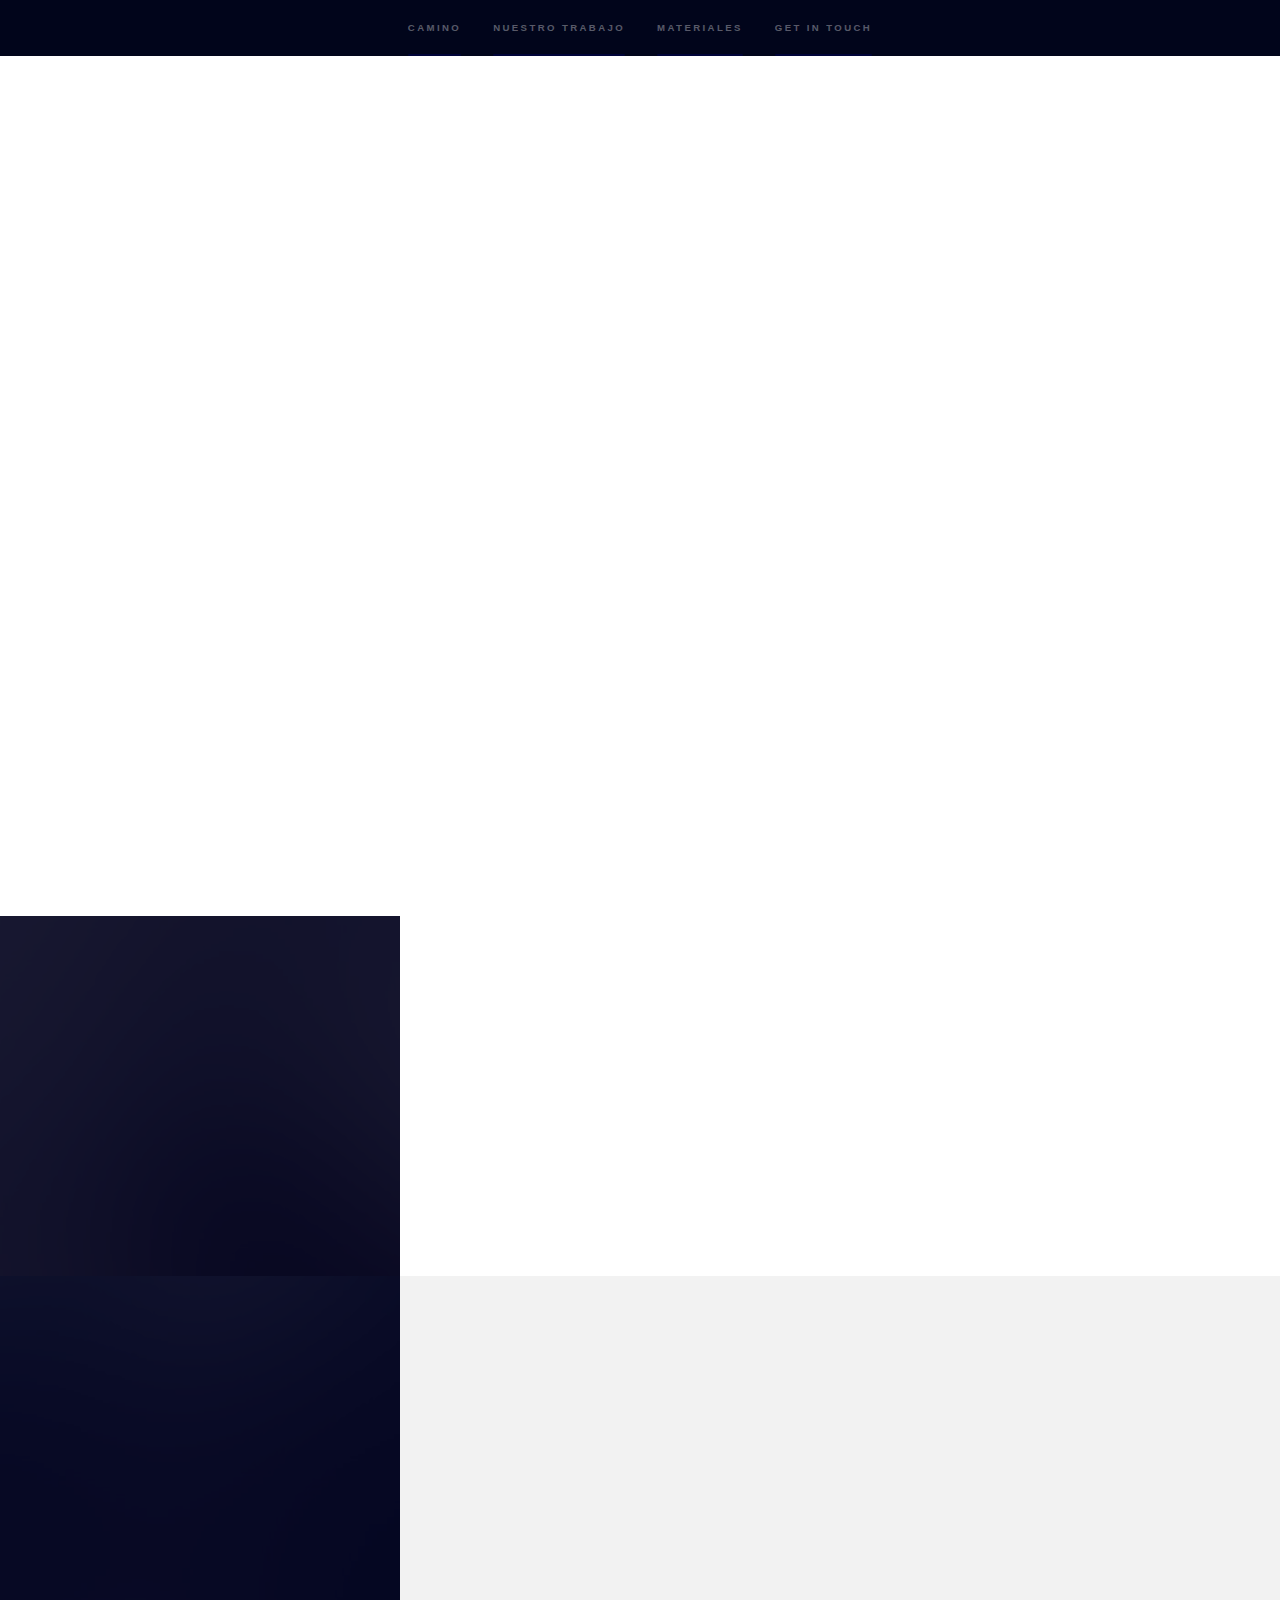
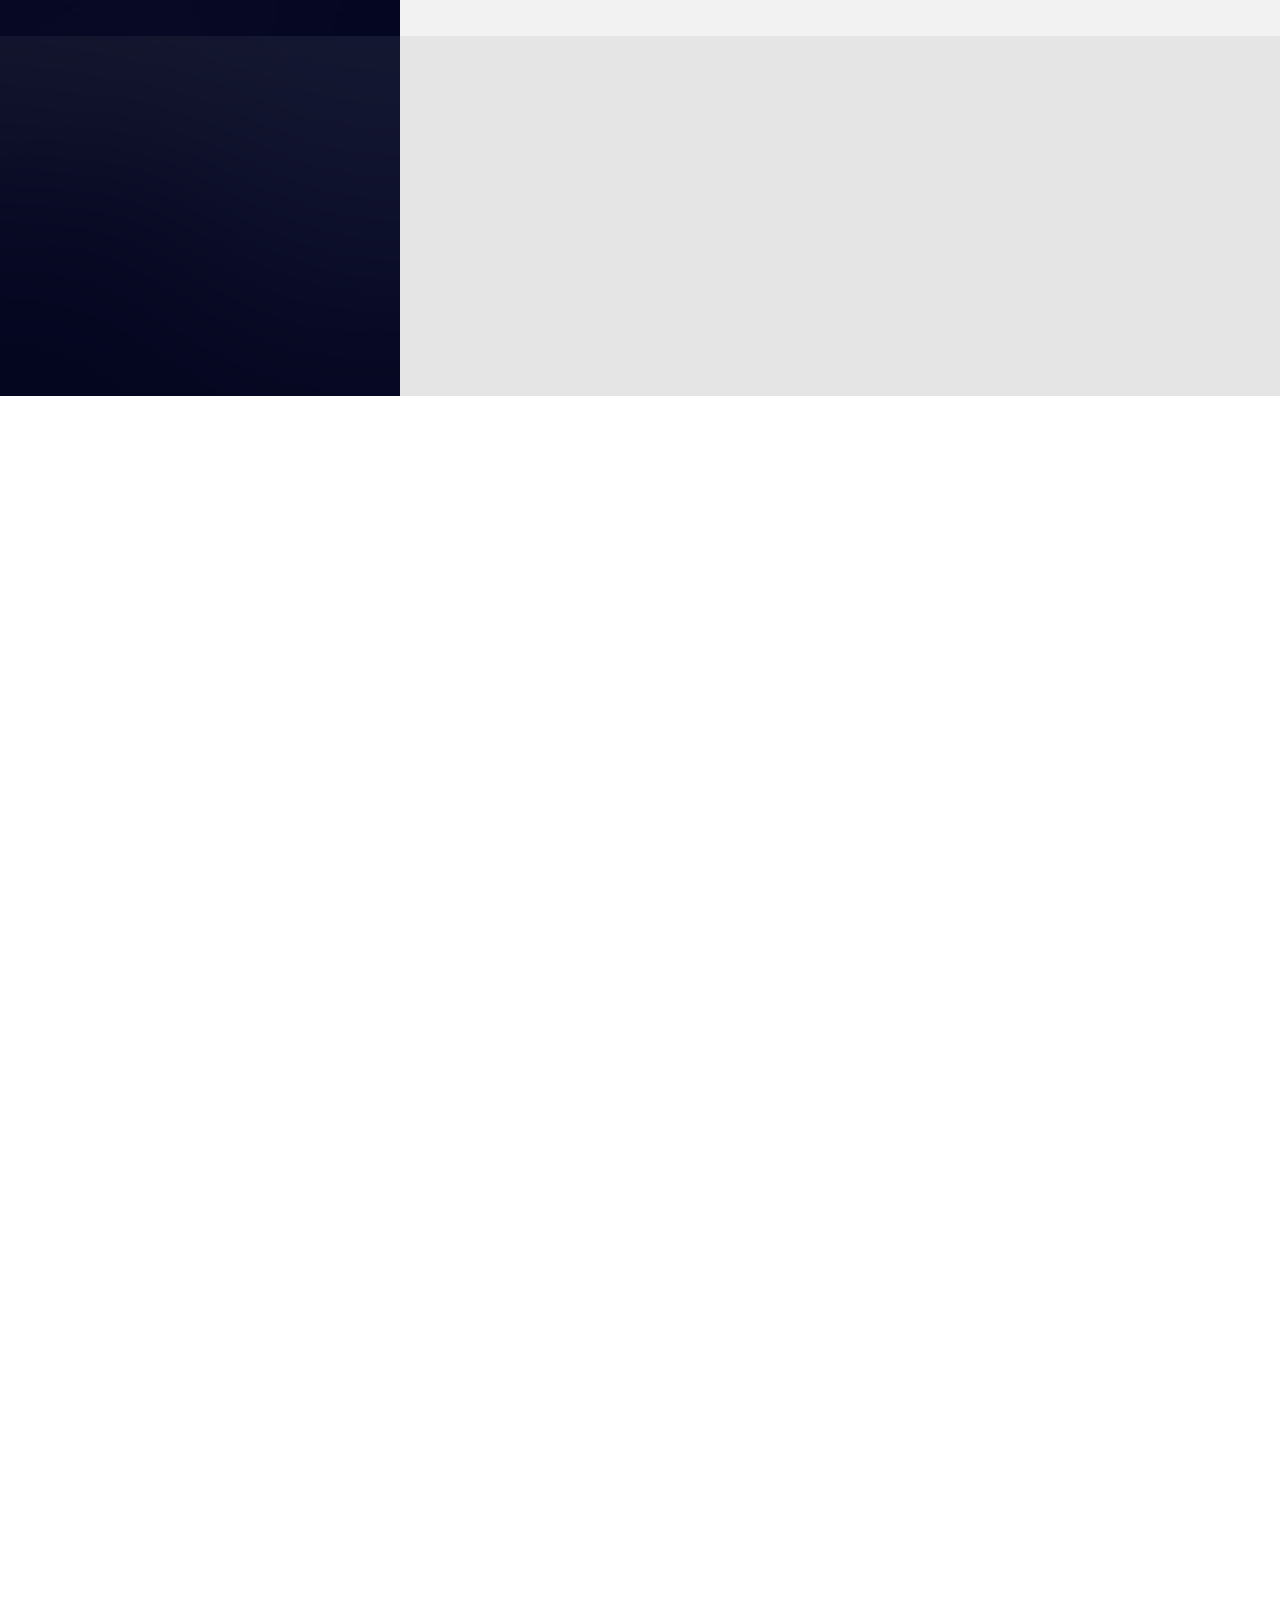
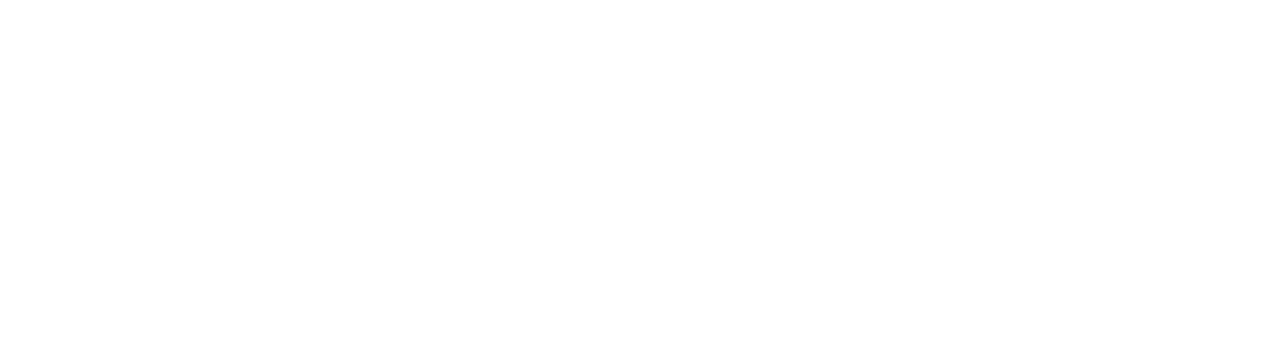
==== index.html @ 39dd08f8 "Sitio iniciado" ====
<!DOCTYPE HTML>
<html>
	<head>
		<meta charset="utf-8" />
		<meta name="viewport" content="width=device-width, initial-scale=1, user-scalable=no" />
		  <title>Brick & Mortar MX - Tu impulso mediático digital</title>
		<meta http-equiv="Content-Type" content="text/html; charset=UTF-8">
		<meta name="viewport" content="width=device-width, initial-scale=1, user-scalable=no" />
		<meta name="description" content="Impulso digital, mediático y social, personalizado a cada ídea o proyecto, desarrollo web, diseño mediático, diseño, en el entendido que todo lo que no está en línea, no está respaldado por una imagen digital. Tenemos más de una estrategia para tu presencia en línea, somos la automatización de ese método para tu ídea, Brick & Mortar MX">
		<META NAME="ROBOTS" CONTENT="INDEX, FOLLOW">
		<link rel="apple-touch-icon" sizes="57x57" href="https://www.brick-mortar.com.mx/images/favicon/apple-icon-57x57.png">
		<link rel="apple-touch-icon" sizes="60x60" href="https://www.brick-mortar.com.mx/images/favicon/apple-icon-60x60.png">
		<link rel="apple-touch-icon" sizes="72x72" href="https://www.brick-mortar.com.mx/images/favicon/apple-icon-72x72.png">
		<link rel="apple-touch-icon" sizes="76x76" href="https://www.brick-mortar.com.mx/images/favicon/apple-icon-76x76.png">
		<link rel="apple-touch-icon" sizes="114x114" href="https://www.brick-mortar.com.mx/images/favicon/apple-icon-114x114.png">
		<link rel="apple-touch-icon" sizes="120x120" href="https://www.brick-mortar.com.mx/images/favicon/apple-icon-120x120.png">
		<link rel="apple-touch-icon" sizes="144x144" href="https://www.brick-mortar.com.mx/images/favicon/apple-icon-144x144.png">
		<link rel="apple-touch-icon" sizes="152x152" href="https://www.brick-mortar.com.mx/images/favicon/apple-icon-152x152.png">
		<link rel="apple-touch-icon" sizes="180x180" href="https://www.brick-mortar.com.mx/images/favicon/x-icon-180x180.png">
		<link rel="icon" type="image/png" sizes="192x192"  href="https://www.brick-mortar.com.mx/images/favicon/android-icon-192x192.png">
		<link rel="icon" type="image/png" sizes="32x32" href="https://www.brick-mortar.com.mx/images/favicon/favicon-32x32.png">
		<link rel="icon" type="image/png" sizes="96x96" href="https://www.brick-mortar.com.mx/images/favicon/favicon-96x96.png">
		<link rel="icon" type="image/png" sizes="16x16" href="https://www.brick-mortar.com.mx/images/favicon/favicon-16x16.png">
		<link rel="manifest" href="images/favicon/manifest.json">
		<meta name="msapplication-TileColor" content="#ffffff">
		<meta name="msapplication-TileImage" content="images/favicon/ms-icon-144x144.png">
		<meta name="theme-color" content="#ffffff">
		<meta name="keywords" content="Brick & Mortar MX, impulso, mediático, Herramietas digitales, s.e.o., diseño, CMS, LMS, diseño digital, diseño de impresión, desarrollo de aplicaciones, desarrollo web, desarrollo sistemas, punto de venta, desarrollo punto de venta, seo, api, creatividad mediática, marketing diseño, posicionamiento, estrategias, intranet, administrador de contenidos, lugar en internet">
		<meta property="og:image" content="https://www.brick-mortar.com.mx/images/overlay_01.png" />
		<link rel="stylesheet" href="assets/css/main.min.css" />
		<link rel="stylesheet" href="assets/css/main.css" />
		<noscript><link rel="stylesheet" href="assets/css/noscript.min.css" /></noscript>
		<noscript><link rel="stylesheet" href="assets/css/noscript.css" /></noscript>
	</head>
	<body class="is-preload">
				<video playsinline="playsinline" autoplay="autoplay" muted="muted" loop="loop">
    
     	<source src="blue.mp4"  type="video/mp4"></source>
    <source src="blue.webm" type="video/webm" />
  </video>

		<!-- Sidebar -->
			<section id="sidebar" style="">
				<div class="inner">
					<nav>
						<ul>
							<li><a href="#one">Camino</a></li>
							<li><a href="#one">Nuestro trabajo</a></li>
							<li><a href="#two">Materiales</a></li>
							<li><a href="#three">Get in touch</a></li>
						</ul>
					</nav>
				</div>
			</section>

		<!-- Wrapper -->
			<div id="wrapper">
			


				<!-- Intro -->
					<section id="intro" class="wrapper  fullscreen fade-up">
						<div class="inner">
							<div class="w-100 text-white">
      	<img src="images/logo_B&M.png" alt="Brick & Mortar" width="200" />
        <h1 class="">Brick & Mortar MX</h1>
        <h2 class="">Impulso mediático</h2>
        <h3 class="">Herramietas Digitales</h3>
        
      </div>
							<ul class="actions">
								<li><a href="#one" class="button scrolly">Learn more</a></li>
							</ul>
						</div>
					</section>

				<!-- One -->
					<section id="one" class="wrapper style2 spotlights">
						<section>
							<a href="#" class="image"><img src="images/pic01.jpg" alt="" data-position="center center" /></a>
							<div class="content">
								<div class="inner">
									<h2>Sed ipsum dolor</h2>
									<p>Phasellus convallis elit id ullamcorper pulvinar. Duis aliquam turpis mauris, eu ultricies erat malesuada quis. Aliquam dapibus.</p>
									<ul class="actions">
										<li><a href="generic.html" class="button">Learn mores</a></li>
									</ul>
								</div>
							</div>
						</section>
						<section>
							<a href="#" class="image"><img src="images/pic02.jpg" alt="" data-position="top center" /></a>
							<div class="content">
								<div class="inner">
									<h2>Feugiat consequat</h2>
									<p>Phasellus convallis elit id ullamcorper pulvinar. Duis aliquam turpis mauris, eu ultricies erat malesuada quis. Aliquam dapibus.</p>
									<ul class="actions">
										<li><a href="generic.html" class="button">Learn more</a></li>
									</ul>
								</div>
							</div>
						</section>
						<section>
							<a href="#" class="image"><img src="images/pic03.jpg" alt="" data-position="25% 25%" /></a>
							<div class="content">
								<div class="inner">
									<h2>Ultricies aliquam</h2>
									<p>Phasellus convallis elit id ullamcorper pulvinar. Duis aliquam turpis mauris, eu ultricies erat malesuada quis. Aliquam dapibus.</p>
									<ul class="actions">
										<li><a href="generic.html" class="button">Learn more</a></li>
									</ul>
								</div>
							</div>
						</section>
					</section>

				<!-- Two -->
					<section id="two" class="wrapper style3 fade-up">
						<div class="inner">
							<h2>What we do</h2>
							<p>Phasellus convallis elit id ullamcorper pulvinar. Duis aliquam turpis mauris, eu ultricies erat malesuada quis. Aliquam dapibus, lacus eget hendrerit bibendum, urna est aliquam sem, sit amet imperdiet est velit quis lorem.</p>
							<div class="features">
								<section>
									<span class="icon solid major fa-code"></span>
									<h3>Lorem ipsum amet</h3>
									<p>Phasellus convallis elit id ullam corper amet et pulvinar. Duis aliquam turpis mauris, sed ultricies erat dapibus.</p>
								</section>
								<section>
									<span class="icon solid major fa-lock"></span>
									<h3>Aliquam sed nullam</h3>
									<p>Phasellus convallis elit id ullam corper amet et pulvinar. Duis aliquam turpis mauris, sed ultricies erat dapibus.</p>
								</section>
								<section>
									<span class="icon solid major fa-cog"></span>
									<h3>Sed erat ullam corper</h3>
									<p>Phasellus convallis elit id ullam corper amet et pulvinar. Duis aliquam turpis mauris, sed ultricies erat dapibus.</p>
								</section>
								<section>
									<span class="icon solid major fa-desktop"></span>
									<h3>Veroeros quis lorem</h3>
									<p>Phasellus convallis elit id ullam corper amet et pulvinar. Duis aliquam turpis mauris, sed ultricies erat dapibus.</p>
								</section>
								<section>
									<span class="icon solid major fa-link"></span>
									<h3>Urna quis bibendum</h3>
									<p>Phasellus convallis elit id ullam corper amet et pulvinar. Duis aliquam turpis mauris, sed ultricies erat dapibus.</p>
								</section>
								<section>
									<span class="icon major fa-gem"></span>
									<h3>Aliquam urna dapibus</h3>
									<p>Phasellus convallis elit id ullam corper amet et pulvinar. Duis aliquam turpis mauris, sed ultricies erat dapibus.</p>
								</section>
							</div>
							<ul class="actions">
								<li><a href="generic.html" class="button">Learn more</a></li>
							</ul>
						</div>
					</section>

				<!-- Three -->
					<section id="three" class="wrapper style1 fade-up">
						<div class="inner">
							<h2>Get in touch</h2>
							<p>Phasellus convallis elit id ullamcorper pulvinar. Duis aliquam turpis mauris, eu ultricies erat malesuada quis. Aliquam dapibus, lacus eget hendrerit bibendum, urna est aliquam sem, sit amet imperdiet est velit quis lorem.</p>
							<div class="split style1">
								<section>
									<form method="post" action="#">
										<div class="fields">
											<div class="field half">
												<label for="name">Name</label>
												<input type="text" name="name" id="name" />
											</div>
											<div class="field half">
												<label for="email">Email</label>
												<input type="text" name="email" id="email" />
											</div>
											<div class="field">
												<label for="message">Message</label>
												<textarea name="message" id="message" rows="5"></textarea>
											</div>
										</div>
										<ul class="actions">
											<li><a href="" class="button submit">Send Message</a></li>
										</ul>
									</form>
								</section>
								<section>
									<ul class="contact">
										<li>
											<h3>Address</h3>
											<span>12345 Somewhere Road #654<br />
											Nashville, TN 00000-0000<br />
											USA</span>
										</li>
										<li>
											<h3>Email</h3>
											<a href="#">user@untitled.tld</a>
										</li>
										<li>
											<h3>Phone</h3>
											<span>(000) 000-0000</span>
										</li>
										<li>
											<h3>Social</h3>
											<ul class="icons">
												<li><a href="#" class="icon brands fa-twitter"><span class="label">Twitter</span></a></li>
												<li><a href="#" class="icon brands fa-facebook-f"><span class="label">Facebook</span></a></li>
												<li><a href="#" class="icon brands fa-github"><span class="label">GitHub</span></a></li>
												<li><a href="#" class="icon brands fa-instagram"><span class="label">Instagram</span></a></li>
												<li><a href="#" class="icon brands fa-linkedin-in"><span class="label">LinkedIn</span></a></li>
											</ul>
										</li>
									</ul>
								</section>
							</div>
						</div>
					</section>

			</div>

		<!-- Footer -->
			<footer id="footer" class="wrapper style1-alt">
				<div class="inner">
					<ul class="menu">
						<li>&copy; Untitled. All rights reserved.</li><li>Design: <a href="http://html5up.net">HTML5 UP</a></li>
					</ul>
				</div>
			</footer>

		<!-- Scripts -->
			<script src="assets/js/jquery.min.js"></script>
			<script src="assets/js/jquery.scrollex.min.js"></script>
			<script src="assets/js/jquery.scrolly.min.js"></script>
			<script src="assets/js/browser.min.js"></script>
			<script src="assets/js/breakpoints.min.js"></script>
			<script src="assets/js/util.min.js"></script>
			<script src="assets/js/main.min.js"></script>

	</body>
</html>
---- assets/css/main.css ----
@import url(fontawesome-all.min.css);
@font-face {
  font-family: "De Valencia";
  src: url("../webfonts/DeValencia.otf"); }
/*
	Hyperspace by HTML5 UP
	html5up.net | @ajlkn
	Free for personal and commercial use under the CCA 3.0 license (html5up.net/license)
*/
html, body, div, span, applet, object,
iframe, h1, h2, h3, h4, h5, h6, p, blockquote,
pre, a, abbr, acronym, address, big, cite,
code, del, dfn, em, img, ins, kbd, q, s, samp,
small, strike, strong, sub, sup, tt, var, b,
u, i, center, dl, dt, dd, ol, ul, li, fieldset,
form, label, legend, table, caption, tbody,
tfoot, thead, tr, th, td, article, aside,
canvas, details, embed, figure, figcaption,
footer, header, hgroup, menu, nav, output, ruby,
section, summary, time, mark, audio, video {
  margin: 0;
  padding: 0;
  border: 0;
  font-size: 100%;
  font: inherit;
  vertical-align: baseline; }

article, aside, details, figcaption, figure,
footer, header, hgroup, menu, nav, section {
  display: block; }

body {
  line-height: 1; }

ol, ul {
  list-style: none; }

blockquote, q {
  quotes: none; }
  blockquote:before, blockquote:after, q:before, q:after {
    content: '';
    content: none; }

table {
  border-collapse: collapse;
  border-spacing: 0; }

body {
  -webkit-text-size-adjust: none; }

mark {
  background-color: transparent;
  color: inherit; }

input::-moz-focus-inner {
  border: 0;
  padding: 0; }

input, select, textarea {
  -moz-appearance: none;
  -webkit-appearance: none;
  -ms-appearance: none;
  appearance: none; }

/* Basic */
@-ms-viewport {
  width: device-width; }
body {
  -ms-overflow-style: scrollbar; }
  @media screen and (min-width: 1281px) {
    body video {
      position: fixed;
      top: 50%;
      left: 50%;
      width: 100%;
      height: auto;
      z-index: 1;
      -ms-transform: translateX(-50%) translateY(-50%);
      -moz-transform: translateX(-50%) translateY(-50%);
      -webkit-transform: translateX(-50%) translateY(-50%);
      transform: translateX(-50%) translateY(-50%); } }
  @media screen and (max-width: 1280px) {
    body video {
      position: fixed;
      top: 0%;
      left: 0%;
      width: auto;
      height: 100%;
      z-index: 1;
      -ms-transform: translateX(0%) translateY(0%);
      -moz-transform: translateX(0%) translateY(0%);
      -webkit-transform: translateX(0%) translateY(0%);
      transform: translateX(0%) translateY(0%); } }

@media screen and (max-width: 480px) {
  html,
  body {
    min-width: 320px; } }
html {
  box-sizing: border-box; }

*,
*:before,
*:after {
  box-sizing: inherit; }

body {
  /*background: _palette(bg);*/ }
  body.is-preload *,
  body.is-preload *:before,
  body.is-preload *:after {
    -moz-animation: none !important;
    -webkit-animation: none !important;
    -ms-animation: none !important;
    animation: none !important;
    -moz-transition: none !important;
    -webkit-transition: none !important;
    -ms-transition: none !important;
    transition: none !important; }

section {
  z-index: 2; }

/* Type */
body, input, select, textarea {
  color: rgba(255, 255, 255, 0.55);
  font-family: Arial, monospace;
  font-size: 16.5pt;
  font-weight: normal;
  line-height: 1.75; }
  @media screen and (max-width: 1680px) {
    body, input, select, textarea {
      font-size: 13pt; } }
  @media screen and (max-width: 1280px) {
    body, input, select, textarea {
      font-size: 12pt; } }
  @media screen and (max-width: 360px) {
    body, input, select, textarea {
      font-size: 11pt; } }

a {
  -moz-transition: color 0.2s ease, border-bottom-color 0.2s ease;
  -webkit-transition: color 0.2s ease, border-bottom-color 0.2s ease;
  -ms-transition: color 0.2s ease, border-bottom-color 0.2s ease;
  transition: color 0.2s ease, border-bottom-color 0.2s ease;
  border-bottom: dotted 1px rgba(255, 255, 255, 0.35);
  color: inherit;
  text-decoration: none; }
  a:hover {
    border-bottom-color: transparent;
    color: #ffffff; }

strong, b {
  color: #ffffff;
  font-weight: bold; }

em, i {
  font-style: italic; }

p {
  margin: 0 0 2em 0; }

h1, h2, h3, h4, h5, h6 {
  color: #ffffff;
  font-weight: bold;
  line-height: 1.5;
  margin: 0 0 0.5em 0; }
  h1 a, h2 a, h3 a, h4 a, h5 a, h6 a {
    color: inherit;
    text-decoration: none; }

h1 {
  font-size: 2.75em;
  font-weight: 100;
  font-family: "De Valencia", Arial, Helvetica; }
  h1.major {
    margin: 0 0 1.3em 0;
    position: relative; }
    h1.major:after {
      background-image: -moz-linear-gradient(to right, #001669, #0048ff);
      background-image: -webkit-linear-gradient(to right, #001669, #0048ff);
      background-image: -ms-linear-gradient(to right, #001669, #0048ff);
      background-image: linear-gradient(to right, #001669, #0048ff);
      -moz-transition: max-width 0.2s ease;
      -webkit-transition: max-width 0.2s ease;
      -ms-transition: max-width 0.2s ease;
      transition: max-width 0.2s ease;
      border-radius: 0.2em;
      bottom: 0;
      content: '';
      height: 0.05em;
      position: absolute;
      right: 0;
      width: 100%; }

h2 {
  font-size: 1.75em; }

h3 {
  font-size: 1.1em; }

h4 {
  font-size: 1em; }

h5 {
  font-size: 0.8em; }

h6 {
  font-size: 0.6em; }

@media screen and (max-width: 736px) {
  h1 {
    font-size: 2em; }

  h2 {
    font-size: 1.25em; }

  h3 {
    font-size: 1em; }

  h4 {
    font-size: 0.8em; }

  h5 {
    font-size: 0.6em; }

  h6 {
    font-size: 0.6em; } }
sub {
  font-size: 0.8em;
  position: relative;
  top: 0.5em; }

sup {
  font-size: 0.8em;
  position: relative;
  top: -0.5em; }

blockquote {
  border-left: solid 4px rgba(255, 255, 255, 0.15);
  font-style: italic;
  margin: 0 0 2em 0;
  padding: 0.5em 0 0.5em 2em; }

code {
  background: rgba(255, 255, 255, 0.05);
  border-radius: 0.25em;
  border: solid 1px rgba(255, 255, 255, 0.15);
  font-family: Arial, monospace;
  font-size: 0.9em;
  margin: 0 0.25em;
  padding: 0.25em 0.65em; }

pre {
  -webkit-overflow-scrolling: touch;
  font-family: Arial, monospace;
  font-size: 0.9em;
  margin: 0 0 2em 0; }
  pre code {
    display: block;
    line-height: 1.75em;
    padding: 1em 1.5em;
    overflow-x: auto; }

hr {
  border: 0;
  border-bottom: solid 1px rgba(255, 255, 255, 0.15);
  margin: 2em 0; }
  hr.major {
    margin: 3em 0; }

.align-left {
  text-align: left; }

.align-center {
  text-align: center; }

.align-right {
  text-align: right; }

/* Row */
.row {
  display: flex;
  flex-wrap: wrap;
  box-sizing: border-box;
  align-items: stretch; }
  .row > * {
    box-sizing: border-box; }
  .row.gtr-uniform > * > :last-child {
    margin-bottom: 0; }
  .row.aln-left {
    justify-content: flex-start; }
  .row.aln-center {
    justify-content: center; }
  .row.aln-right {
    justify-content: flex-end; }
  .row.aln-top {
    align-items: flex-start; }
  .row.aln-middle {
    align-items: center; }
  .row.aln-bottom {
    align-items: flex-end; }
  .row > .imp {
    order: -1; }
  .row > .col-1 {
    width: 8.3333333333%; }
  .row > .off-1 {
    margin-left: 8.3333333333%; }
  .row > .col-2 {
    width: 16.6666666667%; }
  .row > .off-2 {
    margin-left: 16.6666666667%; }
  .row > .col-3 {
    width: 25%; }
  .row > .off-3 {
    margin-left: 25%; }
  .row > .col-4 {
    width: 33.3333333333%; }
  .row > .off-4 {
    margin-left: 33.3333333333%; }
  .row > .col-5 {
    width: 41.6666666667%; }
  .row > .off-5 {
    margin-left: 41.6666666667%; }
  .row > .col-6 {
    width: 50%; }
  .row > .off-6 {
    margin-left: 50%; }
  .row > .col-7 {
    width: 58.3333333333%; }
  .row > .off-7 {
    margin-left: 58.3333333333%; }
  .row > .col-8 {
    width: 66.6666666667%; }
  .row > .off-8 {
    margin-left: 66.6666666667%; }
  .row > .col-9 {
    width: 75%; }
  .row > .off-9 {
    margin-left: 75%; }
  .row > .col-10 {
    width: 83.3333333333%; }
  .row > .off-10 {
    margin-left: 83.3333333333%; }
  .row > .col-11 {
    width: 91.6666666667%; }
  .row > .off-11 {
    margin-left: 91.6666666667%; }
  .row > .col-12 {
    width: 100%; }
  .row > .off-12 {
    margin-left: 100%; }
  .row.gtr-0 {
    margin-top: 0;
    margin-left: 0em; }
    .row.gtr-0 > * {
      padding: 0 0 0 0em; }
    .row.gtr-0.gtr-uniform {
      margin-top: 0em; }
      .row.gtr-0.gtr-uniform > * {
        padding-top: 0em; }
  .row.gtr-25 {
    margin-top: 0;
    margin-left: -0.375em; }
    .row.gtr-25 > * {
      padding: 0 0 0 0.375em; }
    .row.gtr-25.gtr-uniform {
      margin-top: -0.375em; }
      .row.gtr-25.gtr-uniform > * {
        padding-top: 0.375em; }
  .row.gtr-50 {
    margin-top: 0;
    margin-left: -0.75em; }
    .row.gtr-50 > * {
      padding: 0 0 0 0.75em; }
    .row.gtr-50.gtr-uniform {
      margin-top: -0.75em; }
      .row.gtr-50.gtr-uniform > * {
        padding-top: 0.75em; }
  .row {
    margin-top: 0;
    margin-left: -1.5em; }
    .row > * {
      padding: 0 0 0 1.5em; }
    .row.gtr-uniform {
      margin-top: -1.5em; }
      .row.gtr-uniform > * {
        padding-top: 1.5em; }
  .row.gtr-150 {
    margin-top: 0;
    margin-left: -2.25em; }
    .row.gtr-150 > * {
      padding: 0 0 0 2.25em; }
    .row.gtr-150.gtr-uniform {
      margin-top: -2.25em; }
      .row.gtr-150.gtr-uniform > * {
        padding-top: 2.25em; }
  .row.gtr-200 {
    margin-top: 0;
    margin-left: -3em; }
    .row.gtr-200 > * {
      padding: 0 0 0 3em; }
    .row.gtr-200.gtr-uniform {
      margin-top: -3em; }
      .row.gtr-200.gtr-uniform > * {
        padding-top: 3em; }
  @media screen and (max-width: 1680px) {
    .row {
      display: flex;
      flex-wrap: wrap;
      box-sizing: border-box;
      align-items: stretch; }
      .row > * {
        box-sizing: border-box; }
      .row.gtr-uniform > * > :last-child {
        margin-bottom: 0; }
      .row.aln-left {
        justify-content: flex-start; }
      .row.aln-center {
        justify-content: center; }
      .row.aln-right {
        justify-content: flex-end; }
      .row.aln-top {
        align-items: flex-start; }
      .row.aln-middle {
        align-items: center; }
      .row.aln-bottom {
        align-items: flex-end; }
      .row > .imp-xlarge {
        order: -1; }
      .row > .col-1-xlarge {
        width: 8.3333333333%; }
      .row > .off-1-xlarge {
        margin-left: 8.3333333333%; }
      .row > .col-2-xlarge {
        width: 16.6666666667%; }
      .row > .off-2-xlarge {
        margin-left: 16.6666666667%; }
      .row > .col-3-xlarge {
        width: 25%; }
      .row > .off-3-xlarge {
        margin-left: 25%; }
      .row > .col-4-xlarge {
        width: 33.3333333333%; }
      .row > .off-4-xlarge {
        margin-left: 33.3333333333%; }
      .row > .col-5-xlarge {
        width: 41.6666666667%; }
      .row > .off-5-xlarge {
        margin-left: 41.6666666667%; }
      .row > .col-6-xlarge {
        width: 50%; }
      .row > .off-6-xlarge {
        margin-left: 50%; }
      .row > .col-7-xlarge {
        width: 58.3333333333%; }
      .row > .off-7-xlarge {
        margin-left: 58.3333333333%; }
      .row > .col-8-xlarge {
        width: 66.6666666667%; }
      .row > .off-8-xlarge {
        margin-left: 66.6666666667%; }
      .row > .col-9-xlarge {
        width: 75%; }
      .row > .off-9-xlarge {
        margin-left: 75%; }
      .row > .col-10-xlarge {
        width: 83.3333333333%; }
      .row > .off-10-xlarge {
        margin-left: 83.3333333333%; }
      .row > .col-11-xlarge {
        width: 91.6666666667%; }
      .row > .off-11-xlarge {
        margin-left: 91.6666666667%; }
      .row > .col-12-xlarge {
        width: 100%; }
      .row > .off-12-xlarge {
        margin-left: 100%; }
      .row.gtr-0 {
        margin-top: 0;
        margin-left: 0em; }
        .row.gtr-0 > * {
          padding: 0 0 0 0em; }
        .row.gtr-0.gtr-uniform {
          margin-top: 0em; }
          .row.gtr-0.gtr-uniform > * {
            padding-top: 0em; }
      .row.gtr-25 {
        margin-top: 0;
        margin-left: -0.375em; }
        .row.gtr-25 > * {
          padding: 0 0 0 0.375em; }
        .row.gtr-25.gtr-uniform {
          margin-top: -0.375em; }
          .row.gtr-25.gtr-uniform > * {
            padding-top: 0.375em; }
      .row.gtr-50 {
        margin-top: 0;
        margin-left: -0.75em; }
        .row.gtr-50 > * {
          padding: 0 0 0 0.75em; }
        .row.gtr-50.gtr-uniform {
          margin-top: -0.75em; }
          .row.gtr-50.gtr-uniform > * {
            padding-top: 0.75em; }
      .row {
        margin-top: 0;
        margin-left: -1.5em; }
        .row > * {
          padding: 0 0 0 1.5em; }
        .row.gtr-uniform {
          margin-top: -1.5em; }
          .row.gtr-uniform > * {
            padding-top: 1.5em; }
      .row.gtr-150 {
        margin-top: 0;
        margin-left: -2.25em; }
        .row.gtr-150 > * {
          padding: 0 0 0 2.25em; }
        .row.gtr-150.gtr-uniform {
          margin-top: -2.25em; }
          .row.gtr-150.gtr-uniform > * {
            padding-top: 2.25em; }
      .row.gtr-200 {
        margin-top: 0;
        margin-left: -3em; }
        .row.gtr-200 > * {
          padding: 0 0 0 3em; }
        .row.gtr-200.gtr-uniform {
          margin-top: -3em; }
          .row.gtr-200.gtr-uniform > * {
            padding-top: 3em; } }
  @media screen and (max-width: 1280px) {
    .row {
      display: flex;
      flex-wrap: wrap;
      box-sizing: border-box;
      align-items: stretch; }
      .row > * {
        box-sizing: border-box; }
      .row.gtr-uniform > * > :last-child {
        margin-bottom: 0; }
      .row.aln-left {
        justify-content: flex-start; }
      .row.aln-center {
        justify-content: center; }
      .row.aln-right {
        justify-content: flex-end; }
      .row.aln-top {
        align-items: flex-start; }
      .row.aln-middle {
        align-items: center; }
      .row.aln-bottom {
        align-items: flex-end; }
      .row > .imp-large {
        order: -1; }
      .row > .col-1-large {
        width: 8.3333333333%; }
      .row > .off-1-large {
        margin-left: 8.3333333333%; }
      .row > .col-2-large {
        width: 16.6666666667%; }
      .row > .off-2-large {
        margin-left: 16.6666666667%; }
      .row > .col-3-large {
        width: 25%; }
      .row > .off-3-large {
        margin-left: 25%; }
      .row > .col-4-large {
        width: 33.3333333333%; }
      .row > .off-4-large {
        margin-left: 33.3333333333%; }
      .row > .col-5-large {
        width: 41.6666666667%; }
      .row > .off-5-large {
        margin-left: 41.6666666667%; }
      .row > .col-6-large {
        width: 50%; }
      .row > .off-6-large {
        margin-left: 50%; }
      .row > .col-7-large {
        width: 58.3333333333%; }
      .row > .off-7-large {
        margin-left: 58.3333333333%; }
      .row > .col-8-large {
        width: 66.6666666667%; }
      .row > .off-8-large {
        margin-left: 66.6666666667%; }
      .row > .col-9-large {
        width: 75%; }
      .row > .off-9-large {
        margin-left: 75%; }
      .row > .col-10-large {
        width: 83.3333333333%; }
      .row > .off-10-large {
        margin-left: 83.3333333333%; }
      .row > .col-11-large {
        width: 91.6666666667%; }
      .row > .off-11-large {
        margin-left: 91.6666666667%; }
      .row > .col-12-large {
        width: 100%; }
      .row > .off-12-large {
        margin-left: 100%; }
      .row.gtr-0 {
        margin-top: 0;
        margin-left: 0em; }
        .row.gtr-0 > * {
          padding: 0 0 0 0em; }
        .row.gtr-0.gtr-uniform {
          margin-top: 0em; }
          .row.gtr-0.gtr-uniform > * {
            padding-top: 0em; }
      .row.gtr-25 {
        margin-top: 0;
        margin-left: -0.375em; }
        .row.gtr-25 > * {
          padding: 0 0 0 0.375em; }
        .row.gtr-25.gtr-uniform {
          margin-top: -0.375em; }
          .row.gtr-25.gtr-uniform > * {
            padding-top: 0.375em; }
      .row.gtr-50 {
        margin-top: 0;
        margin-left: -0.75em; }
        .row.gtr-50 > * {
          padding: 0 0 0 0.75em; }
        .row.gtr-50.gtr-uniform {
          margin-top: -0.75em; }
          .row.gtr-50.gtr-uniform > * {
            padding-top: 0.75em; }
      .row {
        margin-top: 0;
        margin-left: -1.5em; }
        .row > * {
          padding: 0 0 0 1.5em; }
        .row.gtr-uniform {
          margin-top: -1.5em; }
          .row.gtr-uniform > * {
            padding-top: 1.5em; }
      .row.gtr-150 {
        margin-top: 0;
        margin-left: -2.25em; }
        .row.gtr-150 > * {
          padding: 0 0 0 2.25em; }
        .row.gtr-150.gtr-uniform {
          margin-top: -2.25em; }
          .row.gtr-150.gtr-uniform > * {
            padding-top: 2.25em; }
      .row.gtr-200 {
        margin-top: 0;
        margin-left: -3em; }
        .row.gtr-200 > * {
          padding: 0 0 0 3em; }
        .row.gtr-200.gtr-uniform {
          margin-top: -3em; }
          .row.gtr-200.gtr-uniform > * {
            padding-top: 3em; } }
  @media screen and (max-width: 980px) {
    .row {
      display: flex;
      flex-wrap: wrap;
      box-sizing: border-box;
      align-items: stretch; }
      .row > * {
        box-sizing: border-box; }
      .row.gtr-uniform > * > :last-child {
        margin-bottom: 0; }
      .row.aln-left {
        justify-content: flex-start; }
      .row.aln-center {
        justify-content: center; }
      .row.aln-right {
        justify-content: flex-end; }
      .row.aln-top {
        align-items: flex-start; }
      .row.aln-middle {
        align-items: center; }
      .row.aln-bottom {
        align-items: flex-end; }
      .row > .imp-medium {
        order: -1; }
      .row > .col-1-medium {
        width: 8.3333333333%; }
      .row > .off-1-medium {
        margin-left: 8.3333333333%; }
      .row > .col-2-medium {
        width: 16.6666666667%; }
      .row > .off-2-medium {
        margin-left: 16.6666666667%; }
      .row > .col-3-medium {
        width: 25%; }
      .row > .off-3-medium {
        margin-left: 25%; }
      .row > .col-4-medium {
        width: 33.3333333333%; }
      .row > .off-4-medium {
        margin-left: 33.3333333333%; }
      .row > .col-5-medium {
        width: 41.6666666667%; }
      .row > .off-5-medium {
        margin-left: 41.6666666667%; }
      .row > .col-6-medium {
        width: 50%; }
      .row > .off-6-medium {
        margin-left: 50%; }
      .row > .col-7-medium {
        width: 58.3333333333%; }
      .row > .off-7-medium {
        margin-left: 58.3333333333%; }
      .row > .col-8-medium {
        width: 66.6666666667%; }
      .row > .off-8-medium {
        margin-left: 66.6666666667%; }
      .row > .col-9-medium {
        width: 75%; }
      .row > .off-9-medium {
        margin-left: 75%; }
      .row > .col-10-medium {
        width: 83.3333333333%; }
      .row > .off-10-medium {
        margin-left: 83.3333333333%; }
      .row > .col-11-medium {
        width: 91.6666666667%; }
      .row > .off-11-medium {
        margin-left: 91.6666666667%; }
      .row > .col-12-medium {
        width: 100%; }
      .row > .off-12-medium {
        margin-left: 100%; }
      .row.gtr-0 {
        margin-top: 0;
        margin-left: 0em; }
        .row.gtr-0 > * {
          padding: 0 0 0 0em; }
        .row.gtr-0.gtr-uniform {
          margin-top: 0em; }
          .row.gtr-0.gtr-uniform > * {
            padding-top: 0em; }
      .row.gtr-25 {
        margin-top: 0;
        margin-left: -0.375em; }
        .row.gtr-25 > * {
          padding: 0 0 0 0.375em; }
        .row.gtr-25.gtr-uniform {
          margin-top: -0.375em; }
          .row.gtr-25.gtr-uniform > * {
            padding-top: 0.375em; }
      .row.gtr-50 {
        margin-top: 0;
        margin-left: -0.75em; }
        .row.gtr-50 > * {
          padding: 0 0 0 0.75em; }
        .row.gtr-50.gtr-uniform {
          margin-top: -0.75em; }
          .row.gtr-50.gtr-uniform > * {
            padding-top: 0.75em; }
      .row {
        margin-top: 0;
        margin-left: -1.5em; }
        .row > * {
          padding: 0 0 0 1.5em; }
        .row.gtr-uniform {
          margin-top: -1.5em; }
          .row.gtr-uniform > * {
            padding-top: 1.5em; }
      .row.gtr-150 {
        margin-top: 0;
        margin-left: -2.25em; }
        .row.gtr-150 > * {
          padding: 0 0 0 2.25em; }
        .row.gtr-150.gtr-uniform {
          margin-top: -2.25em; }
          .row.gtr-150.gtr-uniform > * {
            padding-top: 2.25em; }
      .row.gtr-200 {
        margin-top: 0;
        margin-left: -3em; }
        .row.gtr-200 > * {
          padding: 0 0 0 3em; }
        .row.gtr-200.gtr-uniform {
          margin-top: -3em; }
          .row.gtr-200.gtr-uniform > * {
            padding-top: 3em; } }
  @media screen and (max-width: 736px) {
    .row {
      display: flex;
      flex-wrap: wrap;
      box-sizing: border-box;
      align-items: stretch; }
      .row > * {
        box-sizing: border-box; }
      .row.gtr-uniform > * > :last-child {
        margin-bottom: 0; }
      .row.aln-left {
        justify-content: flex-start; }
      .row.aln-center {
        justify-content: center; }
      .row.aln-right {
        justify-content: flex-end; }
      .row.aln-top {
        align-items: flex-start; }
      .row.aln-middle {
        align-items: center; }
      .row.aln-bottom {
        align-items: flex-end; }
      .row > .imp-small {
        order: -1; }
      .row > .col-1-small {
        width: 8.3333333333%; }
      .row > .off-1-small {
        margin-left: 8.3333333333%; }
      .row > .col-2-small {
        width: 16.6666666667%; }
      .row > .off-2-small {
        margin-left: 16.6666666667%; }
      .row > .col-3-small {
        width: 25%; }
      .row > .off-3-small {
        margin-left: 25%; }
      .row > .col-4-small {
        width: 33.3333333333%; }
      .row > .off-4-small {
        margin-left: 33.3333333333%; }
      .row > .col-5-small {
        width: 41.6666666667%; }
      .row > .off-5-small {
        margin-left: 41.6666666667%; }
      .row > .col-6-small {
        width: 50%; }
      .row > .off-6-small {
        margin-left: 50%; }
      .row > .col-7-small {
        width: 58.3333333333%; }
      .row > .off-7-small {
        margin-left: 58.3333333333%; }
      .row > .col-8-small {
        width: 66.6666666667%; }
      .row > .off-8-small {
        margin-left: 66.6666666667%; }
      .row > .col-9-small {
        width: 75%; }
      .row > .off-9-small {
        margin-left: 75%; }
      .row > .col-10-small {
        width: 83.3333333333%; }
      .row > .off-10-small {
        margin-left: 83.3333333333%; }
      .row > .col-11-small {
        width: 91.6666666667%; }
      .row > .off-11-small {
        margin-left: 91.6666666667%; }
      .row > .col-12-small {
        width: 100%; }
      .row > .off-12-small {
        margin-left: 100%; }
      .row.gtr-0 {
        margin-top: 0;
        margin-left: 0em; }
        .row.gtr-0 > * {
          padding: 0 0 0 0em; }
        .row.gtr-0.gtr-uniform {
          margin-top: 0em; }
          .row.gtr-0.gtr-uniform > * {
            padding-top: 0em; }
      .row.gtr-25 {
        margin-top: 0;
        margin-left: -0.375em; }
        .row.gtr-25 > * {
          padding: 0 0 0 0.375em; }
        .row.gtr-25.gtr-uniform {
          margin-top: -0.375em; }
          .row.gtr-25.gtr-uniform > * {
            padding-top: 0.375em; }
      .row.gtr-50 {
        margin-top: 0;
        margin-left: -0.75em; }
        .row.gtr-50 > * {
          padding: 0 0 0 0.75em; }
        .row.gtr-50.gtr-uniform {
          margin-top: -0.75em; }
          .row.gtr-50.gtr-uniform > * {
            padding-top: 0.75em; }
      .row {
        margin-top: 0;
        margin-left: -1.5em; }
        .row > * {
          padding: 0 0 0 1.5em; }
        .row.gtr-uniform {
          margin-top: -1.5em; }
          .row.gtr-uniform > * {
            padding-top: 1.5em; }
      .row.gtr-150 {
        margin-top: 0;
        margin-left: -2.25em; }
        .row.gtr-150 > * {
          padding: 0 0 0 2.25em; }
        .row.gtr-150.gtr-uniform {
          margin-top: -2.25em; }
          .row.gtr-150.gtr-uniform > * {
            padding-top: 2.25em; }
      .row.gtr-200 {
        margin-top: 0;
        margin-left: -3em; }
        .row.gtr-200 > * {
          padding: 0 0 0 3em; }
        .row.gtr-200.gtr-uniform {
          margin-top: -3em; }
          .row.gtr-200.gtr-uniform > * {
            padding-top: 3em; } }
  @media screen and (max-width: 480px) {
    .row {
      display: flex;
      flex-wrap: wrap;
      box-sizing: border-box;
      align-items: stretch; }
      .row > * {
        box-sizing: border-box; }
      .row.gtr-uniform > * > :last-child {
        margin-bottom: 0; }
      .row.aln-left {
        justify-content: flex-start; }
      .row.aln-center {
        justify-content: center; }
      .row.aln-right {
        justify-content: flex-end; }
      .row.aln-top {
        align-items: flex-start; }
      .row.aln-middle {
        align-items: center; }
      .row.aln-bottom {
        align-items: flex-end; }
      .row > .imp-xsmall {
        order: -1; }
      .row > .col-1-xsmall {
        width: 8.3333333333%; }
      .row > .off-1-xsmall {
        margin-left: 8.3333333333%; }
      .row > .col-2-xsmall {
        width: 16.6666666667%; }
      .row > .off-2-xsmall {
        margin-left: 16.6666666667%; }
      .row > .col-3-xsmall {
        width: 25%; }
      .row > .off-3-xsmall {
        margin-left: 25%; }
      .row > .col-4-xsmall {
        width: 33.3333333333%; }
      .row > .off-4-xsmall {
        margin-left: 33.3333333333%; }
      .row > .col-5-xsmall {
        width: 41.6666666667%; }
      .row > .off-5-xsmall {
        margin-left: 41.6666666667%; }
      .row > .col-6-xsmall {
        width: 50%; }
      .row > .off-6-xsmall {
        margin-left: 50%; }
      .row > .col-7-xsmall {
        width: 58.3333333333%; }
      .row > .off-7-xsmall {
        margin-left: 58.3333333333%; }
      .row > .col-8-xsmall {
        width: 66.6666666667%; }
      .row > .off-8-xsmall {
        margin-left: 66.6666666667%; }
      .row > .col-9-xsmall {
        width: 75%; }
      .row > .off-9-xsmall {
        margin-left: 75%; }
      .row > .col-10-xsmall {
        width: 83.3333333333%; }
      .row > .off-10-xsmall {
        margin-left: 83.3333333333%; }
      .row > .col-11-xsmall {
        width: 91.6666666667%; }
      .row > .off-11-xsmall {
        margin-left: 91.6666666667%; }
      .row > .col-12-xsmall {
        width: 100%; }
      .row > .off-12-xsmall {
        margin-left: 100%; }
      .row.gtr-0 {
        margin-top: 0;
        margin-left: 0em; }
        .row.gtr-0 > * {
          padding: 0 0 0 0em; }
        .row.gtr-0.gtr-uniform {
          margin-top: 0em; }
          .row.gtr-0.gtr-uniform > * {
            padding-top: 0em; }
      .row.gtr-25 {
        margin-top: 0;
        margin-left: -0.375em; }
        .row.gtr-25 > * {
          padding: 0 0 0 0.375em; }
        .row.gtr-25.gtr-uniform {
          margin-top: -0.375em; }
          .row.gtr-25.gtr-uniform > * {
            padding-top: 0.375em; }
      .row.gtr-50 {
        margin-top: 0;
        margin-left: -0.75em; }
        .row.gtr-50 > * {
          padding: 0 0 0 0.75em; }
        .row.gtr-50.gtr-uniform {
          margin-top: -0.75em; }
          .row.gtr-50.gtr-uniform > * {
            padding-top: 0.75em; }
      .row {
        margin-top: 0;
        margin-left: -1.5em; }
        .row > * {
          padding: 0 0 0 1.5em; }
        .row.gtr-uniform {
          margin-top: -1.5em; }
          .row.gtr-uniform > * {
            padding-top: 1.5em; }
      .row.gtr-150 {
        margin-top: 0;
        margin-left: -2.25em; }
        .row.gtr-150 > * {
          padding: 0 0 0 2.25em; }
        .row.gtr-150.gtr-uniform {
          margin-top: -2.25em; }
          .row.gtr-150.gtr-uniform > * {
            padding-top: 2.25em; }
      .row.gtr-200 {
        margin-top: 0;
        margin-left: -3em; }
        .row.gtr-200 > * {
          padding: 0 0 0 3em; }
        .row.gtr-200.gtr-uniform {
          margin-top: -3em; }
          .row.gtr-200.gtr-uniform > * {
            padding-top: 3em; } }

/* Box */
.box {
  border-radius: 0.25em;
  border: solid 1px rgba(255, 255, 255, 0.15);
  margin-bottom: 2em;
  padding: 1.5em; }
  .box > :last-child,
  .box > :last-child > :last-child,
  .box > :last-child > :last-child > :last-child {
    margin-bottom: 0; }
  .box.alt {
    border: 0;
    border-radius: 0;
    padding: 0; }

/* Button */
input[type="submit"],
input[type="reset"],
input[type="button"],
button,
.button {
  -moz-appearance: none;
  -webkit-appearance: none;
  -ms-appearance: none;
  appearance: none;
  -moz-transition: border-color 0.2s ease;
  -webkit-transition: border-color 0.2s ease;
  -ms-transition: border-color 0.2s ease;
  transition: border-color 0.2s ease;
  background-color: transparent;
  border: solid 1px !important;
  border-color: rgba(255, 255, 255, 0.15) !important;
  border-radius: 3em;
  color: #ffffff !important;
  cursor: pointer;
  display: inline-block;
  font-size: 0.6em;
  font-weight: bold;
  height: calc(4.75em + 2px);
  letter-spacing: 0.25em;
  line-height: 4.75em;
  outline: 0;
  padding: 0 3.75em;
  position: relative;
  text-align: center;
  text-decoration: none;
  text-transform: uppercase;
  white-space: nowrap; }
  input[type="submit"]:after,
  input[type="reset"]:after,
  input[type="button"]:after,
  button:after,
  .button:after {
    -moz-transform: scale(0.25);
    -webkit-transform: scale(0.25);
    -ms-transform: scale(0.25);
    transform: scale(0.25);
    pointer-events: none;
    -moz-transition: opacity 0.2s ease, -moz-transform 0.2s ease;
    -webkit-transition: opacity 0.2s ease, -webkit-transform 0.2s ease;
    -ms-transition: opacity 0.2s ease, -ms-transform 0.2s ease;
    transition: opacity 0.2s ease, transform 0.2s ease;
    background: #ffffff;
    border-radius: 3em;
    content: '';
    height: 100%;
    left: 0;
    opacity: 0;
    position: absolute;
    top: 0;
    width: 100%; }
  input[type="submit"].icon:before,
  input[type="reset"].icon:before,
  input[type="button"].icon:before,
  button.icon:before,
  .button.icon:before {
    margin-right: 0.75em; }
  input[type="submit"].fit,
  input[type="reset"].fit,
  input[type="button"].fit,
  button.fit,
  .button.fit {
    width: 100%; }
  input[type="submit"].small,
  input[type="reset"].small,
  input[type="button"].small,
  button.small,
  .button.small {
    font-size: 0.4em; }
  input[type="submit"].large,
  input[type="reset"].large,
  input[type="button"].large,
  button.large,
  .button.large {
    font-size: 0.8em; }
  input[type="submit"].primary,
  input[type="reset"].primary,
  input[type="button"].primary,
  button.primary,
  .button.primary {
    background-color: #ffffff;
    color: #00021f !important; }
    input[type="submit"].primary:after,
    input[type="reset"].primary:after,
    input[type="button"].primary:after,
    button.primary:after,
    .button.primary:after {
      display: none; }
  input[type="submit"].disabled, input[type="submit"]:disabled,
  input[type="reset"].disabled,
  input[type="reset"]:disabled,
  input[type="button"].disabled,
  input[type="button"]:disabled,
  button.disabled,
  button:disabled,
  .button.disabled,
  .button:disabled {
    cursor: default;
    opacity: 0.5;
    pointer-events: none; }
  input[type="submit"]:hover,
  input[type="reset"]:hover,
  input[type="button"]:hover,
  button:hover,
  .button:hover {
    border-color: rgba(255, 255, 255, 0.55) !important; }
    input[type="submit"]:hover:after,
    input[type="reset"]:hover:after,
    input[type="button"]:hover:after,
    button:hover:after,
    .button:hover:after {
      opacity: 0.05;
      -moz-transform: scale(1);
      -webkit-transform: scale(1);
      -ms-transform: scale(1);
      transform: scale(1); }
    input[type="submit"]:hover:active,
    input[type="reset"]:hover:active,
    input[type="button"]:hover:active,
    button:hover:active,
    .button:hover:active {
      border-color: #ffffff !important; }
      input[type="submit"]:hover:active:after,
      input[type="reset"]:hover:active:after,
      input[type="button"]:hover:active:after,
      button:hover:active:after,
      .button:hover:active:after {
        opacity: 0.1; }

/* Features */
.features {
  display: -moz-flex;
  display: -webkit-flex;
  display: -ms-flex;
  display: flex;
  -moz-flex-wrap: wrap;
  -webkit-flex-wrap: wrap;
  -ms-flex-wrap: wrap;
  flex-wrap: wrap;
  border-radius: 0.25em;
  border: solid 1px rgba(255, 255, 255, 0.15);
  background: rgba(255, 255, 255, 0.05);
  margin: 0 0 2em 0; }
  .features section {
    padding: 3.5em 3em 1em 7em ;
    width: 50%;
    border-top: solid 1px rgba(255, 255, 255, 0.15);
    position: relative; }
    .features section:nth-child(-n + 2) {
      border-top-width: 0; }
    .features section:nth-child(2n) {
      border-left: solid 1px rgba(255, 255, 255, 0.15); }
    .features section .icon {
      -moz-transition: opacity 0.5s ease, -moz-transform 0.5s ease;
      -webkit-transition: opacity 0.5s ease, -webkit-transform 0.5s ease;
      -ms-transition: opacity 0.5s ease, -ms-transform 0.5s ease;
      transition: opacity 0.5s ease, transform 0.5s ease;
      -moz-transition-delay: 1s;
      -webkit-transition-delay: 1s;
      -ms-transition-delay: 1s;
      transition-delay: 1s;
      -moz-transform: scale(1);
      -webkit-transform: scale(1);
      -ms-transform: scale(1);
      transform: scale(1);
      position: absolute;
      left: 3em;
      top: 3em;
      opacity: 1; }
    .features section:nth-child(1) .icon {
      -moz-transition-delay: 0.15s;
      -webkit-transition-delay: 0.15s;
      -ms-transition-delay: 0.15s;
      transition-delay: 0.15s; }
    .features section:nth-child(2) .icon {
      -moz-transition-delay: 0.3s;
      -webkit-transition-delay: 0.3s;
      -ms-transition-delay: 0.3s;
      transition-delay: 0.3s; }
    .features section:nth-child(3) .icon {
      -moz-transition-delay: 0.45s;
      -webkit-transition-delay: 0.45s;
      -ms-transition-delay: 0.45s;
      transition-delay: 0.45s; }
    .features section:nth-child(4) .icon {
      -moz-transition-delay: 0.6s;
      -webkit-transition-delay: 0.6s;
      -ms-transition-delay: 0.6s;
      transition-delay: 0.6s; }
    .features section:nth-child(5) .icon {
      -moz-transition-delay: 0.75s;
      -webkit-transition-delay: 0.75s;
      -ms-transition-delay: 0.75s;
      transition-delay: 0.75s; }
    .features section:nth-child(6) .icon {
      -moz-transition-delay: 0.9s;
      -webkit-transition-delay: 0.9s;
      -ms-transition-delay: 0.9s;
      transition-delay: 0.9s; }
    .features section:nth-child(7) .icon {
      -moz-transition-delay: 1.05s;
      -webkit-transition-delay: 1.05s;
      -ms-transition-delay: 1.05s;
      transition-delay: 1.05s; }
    .features section:nth-child(8) .icon {
      -moz-transition-delay: 1.2s;
      -webkit-transition-delay: 1.2s;
      -ms-transition-delay: 1.2s;
      transition-delay: 1.2s; }
    .features section:nth-child(9) .icon {
      -moz-transition-delay: 1.35s;
      -webkit-transition-delay: 1.35s;
      -ms-transition-delay: 1.35s;
      transition-delay: 1.35s; }
    .features section:nth-child(10) .icon {
      -moz-transition-delay: 1.5s;
      -webkit-transition-delay: 1.5s;
      -ms-transition-delay: 1.5s;
      transition-delay: 1.5s; }
    .features section:nth-child(11) .icon {
      -moz-transition-delay: 1.65s;
      -webkit-transition-delay: 1.65s;
      -ms-transition-delay: 1.65s;
      transition-delay: 1.65s; }
    .features section:nth-child(12) .icon {
      -moz-transition-delay: 1.8s;
      -webkit-transition-delay: 1.8s;
      -ms-transition-delay: 1.8s;
      transition-delay: 1.8s; }
    .features section:nth-child(13) .icon {
      -moz-transition-delay: 1.95s;
      -webkit-transition-delay: 1.95s;
      -ms-transition-delay: 1.95s;
      transition-delay: 1.95s; }
    .features section:nth-child(14) .icon {
      -moz-transition-delay: 2.1s;
      -webkit-transition-delay: 2.1s;
      -ms-transition-delay: 2.1s;
      transition-delay: 2.1s; }
    .features section:nth-child(15) .icon {
      -moz-transition-delay: 2.25s;
      -webkit-transition-delay: 2.25s;
      -ms-transition-delay: 2.25s;
      transition-delay: 2.25s; }
    .features section:nth-child(16) .icon {
      -moz-transition-delay: 2.4s;
      -webkit-transition-delay: 2.4s;
      -ms-transition-delay: 2.4s;
      transition-delay: 2.4s; }
    .features section:nth-child(17) .icon {
      -moz-transition-delay: 2.55s;
      -webkit-transition-delay: 2.55s;
      -ms-transition-delay: 2.55s;
      transition-delay: 2.55s; }
    .features section:nth-child(18) .icon {
      -moz-transition-delay: 2.7s;
      -webkit-transition-delay: 2.7s;
      -ms-transition-delay: 2.7s;
      transition-delay: 2.7s; }
    .features section:nth-child(19) .icon {
      -moz-transition-delay: 2.85s;
      -webkit-transition-delay: 2.85s;
      -ms-transition-delay: 2.85s;
      transition-delay: 2.85s; }
    .features section:nth-child(20) .icon {
      -moz-transition-delay: 3s;
      -webkit-transition-delay: 3s;
      -ms-transition-delay: 3s;
      transition-delay: 3s; }
  .features.inactive section .icon {
    -moz-transform: scale(0.5);
    -webkit-transform: scale(0.5);
    -ms-transform: scale(0.5);
    transform: scale(0.5);
    opacity: 0; }
  @media screen and (max-width: 980px) {
    .features {
      display: block; }
      .features section {
        border-top-width: 1px !important;
        border-left-width: 0 !important;
        width: 100%; }
        .features section:first-child {
          border-top-width: 0 !important; } }
  @media screen and (max-width: 736px) {
    .features section {
      padding: 2.5em 1.5em 0.1em 5.5em ; }
      .features section .icon {
        left: 1.5em;
        top: 2em; } }
  @media screen and (max-width: 480px) {
    .features section {
      padding: 2em 1.5em 0.1em 1.5em ; }
      .features section .icon {
        left: 0;
        position: relative;
        top: 0; } }

/* Form */
form {
  margin: 0 0 2em 0; }
  form > :last-child {
    margin-bottom: 0; }
  form > .fields {
    display: -moz-flex;
    display: -webkit-flex;
    display: -ms-flex;
    display: flex;
    -moz-flex-wrap: wrap;
    -webkit-flex-wrap: wrap;
    -ms-flex-wrap: wrap;
    flex-wrap: wrap;
    width: calc(100% + 3em);
    margin: -1.5em 0 2em -1.5em; }
    form > .fields > .field {
      -moz-flex-grow: 0;
      -webkit-flex-grow: 0;
      -ms-flex-grow: 0;
      flex-grow: 0;
      -moz-flex-shrink: 0;
      -webkit-flex-shrink: 0;
      -ms-flex-shrink: 0;
      flex-shrink: 0;
      padding: 1.5em 0 0 1.5em;
      width: calc(100% - 1.5em); }
      form > .fields > .field.half {
        width: calc(50% - 0.75em); }
      form > .fields > .field.third {
        width: calc(100%/3 - 0.5em); }
      form > .fields > .field.quarter {
        width: calc(25% - 0.375em); }
  @media screen and (max-width: 480px) {
    form > .fields {
      width: calc(100% + 3em);
      margin: -1.5em 0 2em -1.5em; }
      form > .fields > .field {
        padding: 1.5em 0 0 1.5em;
        width: calc(100% - 1.5em); }
        form > .fields > .field.half {
          width: calc(100% - 1.5em); }
        form > .fields > .field.third {
          width: calc(100% - 1.5em); }
        form > .fields > .field.quarter {
          width: calc(100% - 1.5em); } }

label {
  color: #ffffff;
  font-weight: bold;
  line-height: 1.5;
  margin: 0 0 0.7em 0;
  display: block;
  font-size: 1.1em; }

input[type="text"],
input[type="password"],
input[type="email"],
input[type="tel"],
select,
textarea {
  -moz-appearance: none;
  -webkit-appearance: none;
  -ms-appearance: none;
  appearance: none;
  background: rgba(255, 255, 255, 0.05);
  border-radius: 0.25em;
  border: none;
  border: solid 1px rgba(255, 255, 255, 0.15);
  color: inherit;
  display: block;
  outline: 0;
  padding: 0 1em;
  text-decoration: none;
  width: 100%; }
  input[type="text"]:invalid,
  input[type="password"]:invalid,
  input[type="email"]:invalid,
  input[type="tel"]:invalid,
  select:invalid,
  textarea:invalid {
    box-shadow: none; }
  input[type="text"]:focus,
  input[type="password"]:focus,
  input[type="email"]:focus,
  input[type="tel"]:focus,
  select:focus,
  textarea:focus {
    border-color: #ffffff;
    box-shadow: 0 0 0 1px #ffffff; }

select {
  background-image: url("data:image/svg+xml;charset=utf8,%3Csvg xmlns='http://www.w3.org/2000/svg' width='40' height='40' preserveAspectRatio='none' viewBox='0 0 40 40'%3E%3Cpath d='M9.4,12.3l10.4,10.4l10.4-10.4c0.2-0.2,0.5-0.4,0.9-0.4c0.3,0,0.6,0.1,0.9,0.4l3.3,3.3c0.2,0.2,0.4,0.5,0.4,0.9 c0,0.4-0.1,0.6-0.4,0.9L20.7,31.9c-0.2,0.2-0.5,0.4-0.9,0.4c-0.3,0-0.6-0.1-0.9-0.4L4.3,17.3c-0.2-0.2-0.4-0.5-0.4-0.9 c0-0.4,0.1-0.6,0.4-0.9l3.3-3.3c0.2-0.2,0.5-0.4,0.9-0.4S9.1,12.1,9.4,12.3z' fill='rgba(255, 255, 255, 0.15)' /%3E%3C/svg%3E");
  background-size: 1.25rem;
  background-repeat: no-repeat;
  background-position: calc(100% - 1rem) center;
  height: 2.75em;
  padding-right: 2.75em;
  text-overflow: ellipsis; }
  select option {
    color: #ffffff;
    background: #00021f; }
  select:focus::-ms-value {
    background-color: transparent; }
  select::-ms-expand {
    display: none; }

input[type="text"],
input[type="password"],
input[type="email"],
select {
  height: 2.75em; }

textarea {
  padding: 0.75em 1em; }
  body.is-ie textarea {
    min-height: 10em; }

input[type="checkbox"],
input[type="radio"] {
  -moz-appearance: none;
  -webkit-appearance: none;
  -ms-appearance: none;
  appearance: none;
  display: block;
  float: left;
  margin-right: -2em;
  opacity: 0;
  width: 1em;
  z-index: -1; }
  input[type="checkbox"] + label,
  input[type="radio"] + label {
    text-decoration: none;
    color: rgba(255, 255, 255, 0.55);
    cursor: pointer;
    display: inline-block;
    font-size: 1em;
    font-weight: normal;
    padding-left: 2.4em;
    padding-right: 0.75em;
    position: relative; }
    input[type="checkbox"] + label:before,
    input[type="radio"] + label:before {
      -moz-osx-font-smoothing: grayscale;
      -webkit-font-smoothing: antialiased;
      display: inline-block;
      font-style: normal;
      font-variant: normal;
      text-rendering: auto;
      line-height: 1;
      text-transform: none !important;
      font-family: 'Font Awesome 5 Free';
      font-weight: 900; }
    input[type="checkbox"] + label:before,
    input[type="radio"] + label:before {
      background: rgba(255, 255, 255, 0.05);
      border-radius: 0.25em;
      border: solid 1px rgba(255, 255, 255, 0.15);
      content: '';
      display: inline-block;
      font-size: 0.8em;
      height: 2.0625em;
      left: 0;
      line-height: 2.0625em;
      position: absolute;
      text-align: center;
      top: 0;
      width: 2.0625em; }
  input[type="checkbox"]:checked + label:before,
  input[type="radio"]:checked + label:before {
    background: #ffffff;
    border-color: #ffffff;
    color: #0048ff;
    content: '\f00c'; }
  input[type="checkbox"]:focus + label:before,
  input[type="radio"]:focus + label:before {
    border-color: #ffffff;
    box-shadow: 0 0 0 1px #ffffff; }

input[type="checkbox"] + label:before {
  border-radius: 0.25em; }

input[type="radio"] + label:before {
  border-radius: 100%; }

::-webkit-input-placeholder {
  color: rgba(255, 255, 255, 0.35) !important;
  opacity: 1.0; }

:-moz-placeholder {
  color: rgba(255, 255, 255, 0.35) !important;
  opacity: 1.0; }

::-moz-placeholder {
  color: rgba(255, 255, 255, 0.35) !important;
  opacity: 1.0; }

:-ms-input-placeholder {
  color: rgba(255, 255, 255, 0.35) !important;
  opacity: 1.0; }

/* Icon */
.icon {
  text-decoration: none;
  border-bottom: none;
  position: relative; }
  .icon:before {
    -moz-osx-font-smoothing: grayscale;
    -webkit-font-smoothing: antialiased;
    display: inline-block;
    font-style: normal;
    font-variant: normal;
    text-rendering: auto;
    line-height: 1;
    text-transform: none !important;
    font-family: 'Font Awesome 5 Free';
    font-weight: 400; }
  .icon > .label {
    display: none; }
  .icon:before {
    line-height: inherit; }
  .icon.solid:before {
    font-weight: 900; }
  .icon.brands:before {
    font-family: 'Font Awesome 5 Brands'; }
  .icon.major {
    width: 2.5em;
    height: 2.5em;
    display: block;
    background: #ffffff;
    border-radius: 100%;
    color: #00021f;
    text-align: center;
    line-height: 2.5em;
    margin: 0 0 1.3em 0; }
    .icon.major:before {
      font-size: 1.25em; }
      .wrapper.style1 .icon.major:before {
        color: #001669; }
      .wrapper.style1-alt .icon.major:before {
        color: #000b36; }
      .wrapper.style2 .icon.major:before {
        color: #0030d2; }
      .wrapper.style2-alt .icon.major:before {
        color: #00249f; }
      .wrapper.style3 .icon.major:before {
        color: #0048ff; }
      .wrapper.style3-alt .icon.major:before {
        color: #003acc; }

/* Image */
.image {
  border-radius: 0.25em;
  border: 0;
  display: inline-block;
  position: relative; }
  .image img {
    border-radius: 0.25em;
    display: block; }
  .image.left, .image.right {
    max-width: 40%; }
    .image.left img, .image.right img {
      width: 100%; }
  .image.left {
    float: left;
    margin: 0 1.5em 1em 0;
    top: 0.25em; }
  .image.right {
    float: right;
    margin: 0 0 1em 1.5em;
    top: 0.25em; }
  .image.fit {
    display: block;
    margin: 0 0 2em 0;
    width: 100%; }
    .image.fit img {
      width: 100%; }
  .image.main {
    display: block;
    margin: 0 0 3em 0;
    width: 100%; }
    .image.main img {
      width: 100%; }

/* List */
ol {
  list-style: decimal;
  margin: 0 0 2em 0;
  padding-left: 1.25em; }
  ol li {
    padding-left: 0.25em; }

ul {
  list-style: disc;
  margin: 0 0 2em 0;
  padding-left: 1em; }
  ul li {
    padding-left: 0.5em; }
  ul.alt {
    list-style: none;
    padding-left: 0; }
    ul.alt li {
      border-top: solid 1px rgba(255, 255, 255, 0.15);
      padding: 0.5em 0; }
      ul.alt li:first-child {
        border-top: 0;
        padding-top: 0; }

dl {
  margin: 0 0 2em 0; }
  dl dt {
    display: block;
    font-weight: bold;
    margin: 0 0 1em 0; }
  dl dd {
    margin-left: 2em; }

/* Actions */
ul.actions {
  display: -moz-flex;
  display: -webkit-flex;
  display: -ms-flex;
  display: flex;
  cursor: default;
  list-style: none;
  margin-left: -1em;
  padding-left: 0; }
  ul.actions li {
    padding: 0 0 0 1em;
    vertical-align: middle; }
  ul.actions.special {
    -moz-justify-content: center;
    -webkit-justify-content: center;
    -ms-justify-content: center;
    justify-content: center;
    width: 100%;
    margin-left: 0; }
    ul.actions.special li:first-child {
      padding-left: 0; }
  ul.actions.stacked {
    -moz-flex-direction: column;
    -webkit-flex-direction: column;
    -ms-flex-direction: column;
    flex-direction: column;
    margin-left: 0; }
    ul.actions.stacked li {
      padding: 1.3em 0 0 0; }
      ul.actions.stacked li:first-child {
        padding-top: 0; }
  ul.actions.fit {
    width: calc(100% + 1em); }
    ul.actions.fit li {
      -moz-flex-grow: 1;
      -webkit-flex-grow: 1;
      -ms-flex-grow: 1;
      flex-grow: 1;
      -moz-flex-shrink: 1;
      -webkit-flex-shrink: 1;
      -ms-flex-shrink: 1;
      flex-shrink: 1;
      width: 100%; }
      ul.actions.fit li > * {
        width: 100%; }
    ul.actions.fit.stacked {
      width: 100%; }
  @media screen and (max-width: 480px) {
    ul.actions:not(.fixed) {
      -moz-flex-direction: column;
      -webkit-flex-direction: column;
      -ms-flex-direction: column;
      flex-direction: column;
      margin-left: 0;
      width: 100% !important; }
      ul.actions:not(.fixed) li {
        -moz-flex-grow: 1;
        -webkit-flex-grow: 1;
        -ms-flex-grow: 1;
        flex-grow: 1;
        -moz-flex-shrink: 1;
        -webkit-flex-shrink: 1;
        -ms-flex-shrink: 1;
        flex-shrink: 1;
        padding: 1em 0 0 0;
        text-align: center;
        width: 100%; }
        ul.actions:not(.fixed) li > * {
          width: 100%; }
        ul.actions:not(.fixed) li:first-child {
          padding-top: 0; }
        ul.actions:not(.fixed) li input[type="submit"],
        ul.actions:not(.fixed) li input[type="reset"],
        ul.actions:not(.fixed) li input[type="button"],
        ul.actions:not(.fixed) li button,
        ul.actions:not(.fixed) li .button {
          width: 100%; }
          ul.actions:not(.fixed) li input[type="submit"].icon:before,
          ul.actions:not(.fixed) li input[type="reset"].icon:before,
          ul.actions:not(.fixed) li input[type="button"].icon:before,
          ul.actions:not(.fixed) li button.icon:before,
          ul.actions:not(.fixed) li .button.icon:before {
            margin-left: -0.5rem; } }

/* Contact */
ul.contact {
  list-style: none;
  padding: 0; }
  ul.contact > li {
    padding: 0;
    margin: 1.5em 0 0 0; }
    ul.contact > li:first-child {
      margin-top: 0; }

/* Icons */
ul.icons {
  cursor: default;
  list-style: none;
  padding-left: 0; }
  ul.icons li {
    display: inline-block;
    padding: 0 0.75em 0 0; }
    ul.icons li:last-child {
      padding-right: 0; }
    ul.icons li > a, ul.icons li > span {
      border: 0; }
      ul.icons li > a .label, ul.icons li > span .label {
        display: none; }

/* Menu */
ul.menu {
  list-style: none;
  padding: 0; }
  ul.menu > li {
    border-left: solid 1px rgba(255, 255, 255, 0.15);
    display: inline-block;
    line-height: 1;
    margin-left: 1.5em;
    padding: 0 0 0 1.5em; }
    ul.menu > li:first-child {
      border-left: 0;
      margin: 0;
      padding-left: 0; }
  @media screen and (max-width: 480px) {
    ul.menu > li {
      border-left: 0;
      display: block;
      line-height: inherit;
      margin: 0.5em 0 0 0;
      padding-left: 0; } }

/* Section/Article */
section.special, article.special {
  text-align: center; }

header p {
  color: rgba(255, 255, 255, 0.35);
  position: relative;
  margin: 0 0 1.5em 0; }
header h2 + p {
  font-size: 1.25em;
  margin-top: -1em;
  line-height: 1.5em; }
header h3 + p {
  font-size: 1.1em;
  margin-top: -0.8em;
  line-height: 1.5em; }
header h4 + p,
header h5 + p,
header h6 + p {
  font-size: 0.9em;
  margin-top: -0.6em;
  line-height: 1.5em; }

/* Split */
.split {
  display: -moz-flex;
  display: -webkit-flex;
  display: -ms-flex;
  display: flex; }
  .split > * {
    width: calc(50% - 2.5em); }
  .split > :nth-child(2n - 1) {
    padding-right: 2.5em;
    border-right: solid 1px rgba(255, 255, 255, 0.15); }
  .split > :nth-child(2n) {
    padding-left: 2.5em; }
  .split.style1 > :nth-child(2n - 1) {
    width: calc(66.66666% - 2.5em); }
  .split.style1 > :nth-child(2n) {
    width: calc(33.33333% - 2.5em); }
  @media screen and (max-width: 1680px) {
    .split > * {
      width: calc(50% - 2em); }
    .split > :nth-child(2n - 1) {
      padding-right: 2em; }
    .split > :nth-child(2n) {
      padding-left: 2em; }
    .split.style1 > :nth-child(2n - 1) {
      width: calc(66.66666% - 2em); }
    .split.style1 > :nth-child(2n) {
      width: calc(33.33333% - 2em); } }
  @media screen and (max-width: 980px) {
    .split {
      display: block; }
      .split > * {
        border-top: solid 1px rgba(255, 255, 255, 0.15);
        margin: 4em 0 0 0;
        padding: 4em 0 0 0;
        width: 100% !important; }
      .split > :nth-child(2n - 1) {
        border-right: 0;
        padding-right: 0; }
      .split > :nth-child(2n) {
        padding-left: 0; }
      .split > :first-child {
        border-top: 0;
        margin-top: 0;
        padding-top: 0; } }
  @media screen and (max-width: 736px) {
    .split > * {
      margin: 3em 0 0 0;
      padding: 3em 0 0 0; } }

/* Spotlights */
.spotlights > section {
  display: -moz-flex;
  display: -webkit-flex;
  display: -ms-flex;
  display: flex;
  -moz-flex-direction: row;
  -webkit-flex-direction: row;
  -ms-flex-direction: row;
  flex-direction: row;
  min-height: 22.5em; }
  body.is-ie .spotlights > section {
    min-height: 0; }
  .spotlights > section > .image {
    background-position: center center;
    background-size: cover;
    border-radius: 0;
    display: block;
    position: relative;
    width: 25em; }
    .spotlights > section > .image img {
      border-radius: 0;
      display: block; }
    .spotlights > section > .image:before {
      -moz-transition: opacity 1s ease;
      -webkit-transition: opacity 1s ease;
      -ms-transition: opacity 1s ease;
      transition: opacity 1s ease;
      background: rgba(0, 2, 31, 0.9);
      content: '';
      display: block;
      height: 100%;
      left: 0;
      opacity: 0;
      position: absolute;
      top: 0;
      width: 100%; }
  .spotlights > section > .content {
    padding: 4em 5em 2em 5em ;
    display: -moz-flex;
    display: -webkit-flex;
    display: -ms-flex;
    display: flex;
    -moz-flex-direction: column;
    -webkit-flex-direction: column;
    -ms-flex-direction: column;
    flex-direction: column;
    -moz-justify-content: center;
    -webkit-justify-content: center;
    -ms-justify-content: center;
    justify-content: center;
    width: 50em;
    -ms-flex: 1; }
    .spotlights > section > .content > .inner {
      -moz-transform: translateX(0) translateY(0);
      -webkit-transform: translateX(0) translateY(0);
      -ms-transform: translateX(0) translateY(0);
      transform: translateX(0) translateY(0);
      -moz-transition: opacity 1s ease, -moz-transform 1s ease;
      -webkit-transition: opacity 1s ease, -webkit-transform 1s ease;
      -ms-transition: opacity 1s ease, -ms-transform 1s ease;
      transition: opacity 1s ease, transform 1s ease;
      opacity: 1; }
  .spotlights > section:nth-child(2) {
    background-color: rgba(0, 0, 0, 0.05); }
  .spotlights > section:nth-child(3) {
    background-color: rgba(0, 0, 0, 0.1); }
  .spotlights > section.inactive > .image:before, body.is-preload .spotlights > section > .image:before {
    opacity: 1; }
  .spotlights > section.inactive > .content > .inner, body.is-preload .spotlights > section > .content > .inner {
    -moz-transform: translateX(-1em);
    -webkit-transform: translateX(-1em);
    -ms-transform: translateX(-1em);
    transform: translateX(-1em);
    opacity: 0; }
  @media screen and (max-width: 1680px) {
    .spotlights > section > .content {
      padding: 4em 4em 2em 4em ; } }
  @media screen and (max-width: 980px) {
    .spotlights > section {
      display: block; }
      .spotlights > section > .image {
        width: 100%;
        height: 50vh; }
      .spotlights > section > .content {
        width: 100%; }
      .spotlights > section.inactive > .content > .inner, body.is-preload .spotlights > section > .content > .inner {
        -moz-transform: translateY(1em);
        -webkit-transform: translateY(1em);
        -ms-transform: translateY(1em);
        transform: translateY(1em); } }
  @media screen and (max-width: 736px) {
    .spotlights > section > .image {
      height: 50vh;
      min-height: 15em; }
    .spotlights > section > .content {
      padding: 3em 2em 1em 2em ; } }

/* Table */
.table-wrapper {
  -webkit-overflow-scrolling: touch;
  overflow-x: auto; }

table {
  margin: 0 0 2em 0;
  width: 100%; }
  table tbody tr {
    border: solid 1px rgba(255, 255, 255, 0.15);
    border-left: 0;
    border-right: 0; }
    table tbody tr:nth-child(2n + 1) {
      background-color: rgba(255, 255, 255, 0.05); }
  table td {
    padding: 0.75em 0.75em; }
  table th {
    color: #ffffff;
    font-size: 1em;
    font-weight: bold;
    padding: 0 0.75em 0.75em 0.75em;
    text-align: left; }
  table thead {
    border-bottom: solid 2px rgba(255, 255, 255, 0.15); }
  table tfoot {
    border-top: solid 2px rgba(255, 255, 255, 0.15); }
  table.alt {
    border-collapse: separate; }
    table.alt tbody tr td {
      border: solid 1px rgba(255, 255, 255, 0.15);
      border-left-width: 0;
      border-top-width: 0; }
      table.alt tbody tr td:first-child {
        border-left-width: 1px; }
    table.alt tbody tr:first-child td {
      border-top-width: 1px; }
    table.alt thead {
      border-bottom: 0; }
    table.alt tfoot {
      border-top: 0; }

/* Wrapper */
.wrapper {
  position: relative;
  background-color: transparent !important;
  z-index: 2; }
  .wrapper > .inner {
    padding: 5em 5em 3em 5em ;
    max-width: 100%;
    width: 75em; }
    @media screen and (max-width: 1680px) {
      .wrapper > .inner {
        padding: 2em 4em 0.1em 4em ; } }
    @media screen and (max-width: 1280px) {
      .wrapper > .inner {
        width: 100%; } }
    @media screen and (max-width: 736px) {
      .wrapper > .inner {
        padding: 3em 2em 1em 2em ; } }
  .wrapper.alt {
    background-color: #000006; }
  .wrapper.style1 {
    background-color: #001669; }
  .wrapper.style1-alt {
    background-color: #000b36; }
  .wrapper.style2 {
    background-color: #0030d2; }
  .wrapper.style2-alt {
    background-color: #00249f; }
  .wrapper.style3 {
    background-color: #0048ff; }
  .wrapper.style3-alt {
    background-color: #003acc; }
  .wrapper.fullscreen {
    display: -moz-flex;
    display: -webkit-flex;
    display: -ms-flex;
    display: flex;
    -moz-flex-direction: column;
    -webkit-flex-direction: column;
    -ms-flex-direction: column;
    flex-direction: column;
    -moz-justify-content: center;
    -webkit-justify-content: center;
    -ms-justify-content: center;
    justify-content: center;
    min-height: 100vh; }
    body.is-ie .wrapper.fullscreen {
      height: 100vh; }
    @media screen and (max-width: 1280px) {
      .wrapper.fullscreen {
        min-height: calc(100vh - 2.5em); }
        body.is-ie .wrapper.fullscreen {
          height: calc(100vh - 2.5em); } }
    @media screen and (max-width: 736px) {
      .wrapper.fullscreen {
        padding: 2em 0;
        min-height: 0; }
        body.is-ie .wrapper.fullscreen {
          height: auto; } }
  .wrapper.fade-up > .inner {
    -moz-transform: translateY(0);
    -webkit-transform: translateY(0);
    -ms-transform: translateY(0);
    transform: translateY(0);
    -moz-transition: opacity 1s ease, -moz-transform 1s ease;
    -webkit-transition: opacity 1s ease, -webkit-transform 1s ease;
    -ms-transition: opacity 1s ease, -ms-transform 1s ease;
    transition: opacity 1s ease, transform 1s ease;
    opacity: 1.0; }
  .wrapper.fade-up.inactive > .inner, body.is-preload .wrapper.fade-up > .inner {
    opacity: 0;
    -moz-transform: translateY(1em);
    -webkit-transform: translateY(1em);
    -ms-transform: translateY(1em);
    transform: translateY(1em); }
  .wrapper.fade-down > .inner {
    -moz-transform: translateY(0);
    -webkit-transform: translateY(0);
    -ms-transform: translateY(0);
    transform: translateY(0);
    -moz-transition: opacity 1s ease, -moz-transform 1s ease;
    -webkit-transition: opacity 1s ease, -webkit-transform 1s ease;
    -ms-transition: opacity 1s ease, -ms-transform 1s ease;
    transition: opacity 1s ease, transform 1s ease;
    opacity: 1.0; }
  .wrapper.fade-down.inactive > .inner, body.is-preload .wrapper.fade-down > .inner {
    opacity: 0;
    -moz-transform: translateY(-1em);
    -webkit-transform: translateY(-1em);
    -ms-transform: translateY(-1em);
    transform: translateY(-1em); }
  .wrapper.fade > .inner {
    -moz-transition: opacity 1s ease;
    -webkit-transition: opacity 1s ease;
    -ms-transition: opacity 1s ease;
    transition: opacity 1s ease;
    opacity: 1.0; }
  .wrapper.fade.inactive > .inner, body.is-preload .wrapper.fade > .inner {
    opacity: 0; }

/* Header */
#header {
  display: -moz-flex;
  display: -webkit-flex;
  display: -ms-flex;
  display: flex;
  background-color: #001669;
  cursor: default;
  padding: 1.75em 2em; }
  #header > .title {
    border: 0;
    color: #ffffff;
    display: block;
    font-size: 1.25em;
    font-weight: bold; }
  #header > nav {
    -moz-flex: 1;
    -webkit-flex: 1;
    -ms-flex: 1;
    flex: 1;
    text-align: right; }
    #header > nav > ul {
      margin: 0;
      padding: 0; }
      #header > nav > ul > li {
        display: inline-block;
        margin-left: 1.75em;
        padding: 0;
        vertical-align: middle; }
        #header > nav > ul > li:first-child {
          margin-left: 0; }
        #header > nav > ul > li a {
          border: 0;
          color: rgba(255, 255, 255, 0.35);
          display: inline-block;
          font-size: 0.6em;
          font-weight: bold;
          letter-spacing: 0.25em;
          text-transform: uppercase; }
          #header > nav > ul > li a:hover {
            color: rgba(255, 255, 255, 0.55); }
          #header > nav > ul > li a.active {
            color: #ffffff; }
  @media screen and (max-width: 736px) {
    #header {
      padding: 1em 2em; } }
  @media screen and (max-width: 480px) {
    #header {
      display: block;
      padding: 0 2em;
      text-align: left; }
      #header .title {
        font-size: 1.25em;
        padding: 1em 0; }
      #header > nav {
        border-top: solid 1px rgba(255, 255, 255, 0.15);
        text-align: inherit; }
        #header > nav > ul > li {
          margin-left: 1.5em; }
          #header > nav > ul > li a {
            height: 6em;
            line-height: 6em; } }

/* Wrapper (main) */
#sidebar + #wrapper {
  margin-left: 18em; }
  @media screen and (max-width: 1280px) {
    #sidebar + #wrapper {
      margin-left: 0;
      padding-top: 3.5em; } }
  @media screen and (max-width: 736px) {
    #sidebar + #wrapper {
      padding-top: 0; } }
#header + #wrapper > .wrapper > .inner {
  margin: 0 auto; }

/* Footer */
#sidebar + #wrapper + #footer {
  margin-left: 18em; }
  @media screen and (max-width: 1280px) {
    #sidebar + #wrapper + #footer {
      margin-left: 0; } }
#footer > .inner a {
  border-bottom-color: rgba(255, 255, 255, 0.15); }
  #footer > .inner a:hover {
    border-bottom-color: transparent; }
#footer > .inner .menu {
  font-size: 0.8em;
  color: rgba(255, 255, 255, 0.15); }
#header + #wrapper + #footer > .inner {
  margin: 0 auto; }

/* Sidebar */
#sidebar {
  padding: 2.5em 2.5em 0.5em 2.5em ;
  background: rgba(1, 5, 27, 0.71);
  cursor: default;
  height: 100vh;
  left: 0;
  overflow-x: hidden;
  overflow-y: auto;
  position: fixed;
  text-align: right;
  top: 0;
  width: 18em;
  z-index: 10000; }
  #sidebar > .inner {
    display: -moz-flex;
    display: -webkit-flex;
    display: -ms-flex;
    display: flex;
    -moz-flex-direction: column;
    -webkit-flex-direction: column;
    -ms-flex-direction: column;
    flex-direction: column;
    -moz-justify-content: center;
    -webkit-justify-content: center;
    -ms-justify-content: center;
    justify-content: center;
    -moz-transform: translateY(0);
    -webkit-transform: translateY(0);
    -ms-transform: translateY(0);
    transform: translateY(0);
    -moz-transition: opacity 1s ease;
    -webkit-transition: opacity 1s ease;
    -ms-transition: opacity 1s ease;
    transition: opacity 1s ease;
    min-height: 100%;
    opacity: 1;
    width: 100%; }
    body.is-ie #sidebar > .inner {
      height: 100%; }
  #sidebar nav > ul {
    list-style: none;
    padding: 0; }
    #sidebar nav > ul > li {
      -moz-transform: translateY(0);
      -webkit-transform: translateY(0);
      -ms-transform: translateY(0);
      transform: translateY(0);
      -moz-transition: opacity 0.15s ease, -moz-transform 0.75s ease;
      -webkit-transition: opacity 0.15s ease, -webkit-transform 0.75s ease;
      -ms-transition: opacity 0.15s ease, -ms-transform 0.75s ease;
      transition: opacity 0.15s ease, transform 0.75s ease;
      margin: 1.5em 0 0 0;
      opacity: 1;
      padding: 0;
      position: relative; }
      #sidebar nav > ul > li:first-child {
        margin: 0; }
      #sidebar nav > ul > li:nth-child(1) {
        -moz-transition-delay: 0.45s;
        -webkit-transition-delay: 0.45s;
        -ms-transition-delay: 0.45s;
        transition-delay: 0.45s; }
      #sidebar nav > ul > li:nth-child(2) {
        -moz-transition-delay: 0.65s;
        -webkit-transition-delay: 0.65s;
        -ms-transition-delay: 0.65s;
        transition-delay: 0.65s; }
      #sidebar nav > ul > li:nth-child(3) {
        -moz-transition-delay: 0.85s;
        -webkit-transition-delay: 0.85s;
        -ms-transition-delay: 0.85s;
        transition-delay: 0.85s; }
      #sidebar nav > ul > li:nth-child(4) {
        -moz-transition-delay: 1.05s;
        -webkit-transition-delay: 1.05s;
        -ms-transition-delay: 1.05s;
        transition-delay: 1.05s; }
      #sidebar nav > ul > li:nth-child(5) {
        -moz-transition-delay: 1.25s;
        -webkit-transition-delay: 1.25s;
        -ms-transition-delay: 1.25s;
        transition-delay: 1.25s; }
      #sidebar nav > ul > li:nth-child(6) {
        -moz-transition-delay: 1.45s;
        -webkit-transition-delay: 1.45s;
        -ms-transition-delay: 1.45s;
        transition-delay: 1.45s; }
      #sidebar nav > ul > li:nth-child(7) {
        -moz-transition-delay: 1.65s;
        -webkit-transition-delay: 1.65s;
        -ms-transition-delay: 1.65s;
        transition-delay: 1.65s; }
      #sidebar nav > ul > li:nth-child(8) {
        -moz-transition-delay: 1.85s;
        -webkit-transition-delay: 1.85s;
        -ms-transition-delay: 1.85s;
        transition-delay: 1.85s; }
      #sidebar nav > ul > li:nth-child(9) {
        -moz-transition-delay: 2.05s;
        -webkit-transition-delay: 2.05s;
        -ms-transition-delay: 2.05s;
        transition-delay: 2.05s; }
      #sidebar nav > ul > li:nth-child(10) {
        -moz-transition-delay: 2.25s;
        -webkit-transition-delay: 2.25s;
        -ms-transition-delay: 2.25s;
        transition-delay: 2.25s; }
      #sidebar nav > ul > li:nth-child(11) {
        -moz-transition-delay: 2.45s;
        -webkit-transition-delay: 2.45s;
        -ms-transition-delay: 2.45s;
        transition-delay: 2.45s; }
      #sidebar nav > ul > li:nth-child(12) {
        -moz-transition-delay: 2.65s;
        -webkit-transition-delay: 2.65s;
        -ms-transition-delay: 2.65s;
        transition-delay: 2.65s; }
      #sidebar nav > ul > li:nth-child(13) {
        -moz-transition-delay: 2.85s;
        -webkit-transition-delay: 2.85s;
        -ms-transition-delay: 2.85s;
        transition-delay: 2.85s; }
      #sidebar nav > ul > li:nth-child(14) {
        -moz-transition-delay: 3.05s;
        -webkit-transition-delay: 3.05s;
        -ms-transition-delay: 3.05s;
        transition-delay: 3.05s; }
      #sidebar nav > ul > li:nth-child(15) {
        -moz-transition-delay: 3.25s;
        -webkit-transition-delay: 3.25s;
        -ms-transition-delay: 3.25s;
        transition-delay: 3.25s; }
      #sidebar nav > ul > li:nth-child(16) {
        -moz-transition-delay: 3.45s;
        -webkit-transition-delay: 3.45s;
        -ms-transition-delay: 3.45s;
        transition-delay: 3.45s; }
      #sidebar nav > ul > li:nth-child(17) {
        -moz-transition-delay: 3.65s;
        -webkit-transition-delay: 3.65s;
        -ms-transition-delay: 3.65s;
        transition-delay: 3.65s; }
      #sidebar nav > ul > li:nth-child(18) {
        -moz-transition-delay: 3.85s;
        -webkit-transition-delay: 3.85s;
        -ms-transition-delay: 3.85s;
        transition-delay: 3.85s; }
      #sidebar nav > ul > li:nth-child(19) {
        -moz-transition-delay: 4.05s;
        -webkit-transition-delay: 4.05s;
        -ms-transition-delay: 4.05s;
        transition-delay: 4.05s; }
      #sidebar nav > ul > li:nth-child(20) {
        -moz-transition-delay: 4.25s;
        -webkit-transition-delay: 4.25s;
        -ms-transition-delay: 4.25s;
        transition-delay: 4.25s; }
  #sidebar nav a {
    -moz-transition: color 0.2s ease;
    -webkit-transition: color 0.2s ease;
    -ms-transition: color 0.2s ease;
    transition: color 0.2s ease;
    border: 0;
    color: rgba(255, 255, 255, 0.35);
    display: block;
    font-size: 0.6em;
    font-weight: bold;
    letter-spacing: 0.25em;
    line-height: 1.75;
    outline: 0;
    padding: 1.35em 0;
    position: relative;
    text-decoration: none;
    text-transform: uppercase; }
    #sidebar nav a:before, #sidebar nav a:after {
      border-radius: 0.2em;
      bottom: 0;
      content: '';
      height: 0.2em;
      position: absolute;
      right: 0;
      width: 100%; }
    #sidebar nav a:before {
      background: #000439; }
    #sidebar nav a:after {
      background-image: -moz-linear-gradient(to right, #001669, #0048ff);
      background-image: -webkit-linear-gradient(to right, #001669, #0048ff);
      background-image: -ms-linear-gradient(to right, #001669, #0048ff);
      background-image: linear-gradient(to right, #001669, #0048ff);
      -moz-transition: max-width 0.2s ease;
      -webkit-transition: max-width 0.2s ease;
      -ms-transition: max-width 0.2s ease;
      transition: max-width 0.2s ease;
      max-width: 0; }
    #sidebar nav a:hover {
      color: rgba(255, 255, 255, 0.55); }
    #sidebar nav a.active {
      color: #ffffff; }
      #sidebar nav a.active:after {
        max-width: 100%; }
  body.is-preload #sidebar > .inner {
    opacity: 0; }
  body.is-preload #sidebar nav ul li {
    -moz-transform: translateY(2em);
    -webkit-transform: translateY(2em);
    -ms-transform: translateY(2em);
    transform: translateY(2em);
    opacity: 0; }
  @media screen and (max-width: 1280px) {
    #sidebar {
      background: #01051b;
      height: 3.5em;
      left: 0;
      line-height: 3.5em;
      overflow: hidden;
      padding: 0;
      text-align: center;
      top: 0;
      width: 100%; }
      #sidebar > .inner {
        -moz-flex-direction: row;
        -webkit-flex-direction: row;
        -ms-flex-direction: row;
        flex-direction: row;
        -moz-align-items: -moz-stretch;
        -webkit-align-items: -webkit-stretch;
        -ms-align-items: -ms-stretch;
        align-items: stretch;
        height: inherit;
        line-height: inherit; }
      #sidebar nav {
        height: inherit;
        line-height: inherit; }
        #sidebar nav ul {
          display: -moz-flex;
          display: -webkit-flex;
          display: -ms-flex;
          display: flex;
          height: inherit;
          line-height: inherit;
          margin: 0; }
          #sidebar nav ul li {
            display: block;
            height: inherit;
            line-height: inherit;
            margin: 0 0 0 2em;
            padding: 0; }
        #sidebar nav a {
          height: inherit;
          line-height: inherit;
          padding: 0; }
          #sidebar nav a:after {
            background-image: none;
            background-color: #0048ff; } }
  @media screen and (max-width: 736px) {
    #sidebar {
      font-size: 14px;
      padding: 2%; } }

/* Intro */
#intro {
  background-attachment: fixed;
  background-image: url("images/intro.svg");
  background-position: top right;
  background-repeat: no-repeat;
  background-size: 100% 100%;
  text-align: center;
  z-index: 2; }
  #intro p {
    font-size: 1.25em; }
    @media screen and (max-width: 980px) {
      #intro p br {
        display: none; } }
    @media screen and (max-width: 736px) {
      #intro p {
        font-size: 1em; } }
  #intro .actions {
    float: right; }
  @media screen and (max-width: 1280px) {
    #intro {
      background-attachment: fixed; } }
---- assets/css/noscript.css ----
@font-face {
  font-family: "De Valencia";
  src: url("../webfonts/DeValencia.otf"); }
/*
	Hyperspace by HTML5 UP
	html5up.net | @ajlkn
	Free for personal and commercial use under the CCA 3.0 license (html5up.net/license)
*/
/* Spotlights */
.spotlights > section > .image:before {
  opacity: 0 !important; }
.spotlights > section > .content > .inner {
  -moz-transform: none !important;
  -webkit-transform: none !important;
  -ms-transform: none !important;
  transform: none !important;
  opacity: 1 !important; }

/* Wrapper */
.wrapper > .inner {
  opacity: 1 !important;
  -moz-transform: none !important;
  -webkit-transform: none !important;
  -ms-transform: none !important;
  transform: none !important; }

/* Sidebar */
#sidebar > .inner {
  opacity: 1 !important; }
#sidebar nav > ul > li {
  -moz-transform: none !important;
  -webkit-transform: none !important;
  -ms-transform: none !important;
  transform: none !important;
  opacity: 1 !important; }

/*# sourceMappingURL=noscript.css.map */
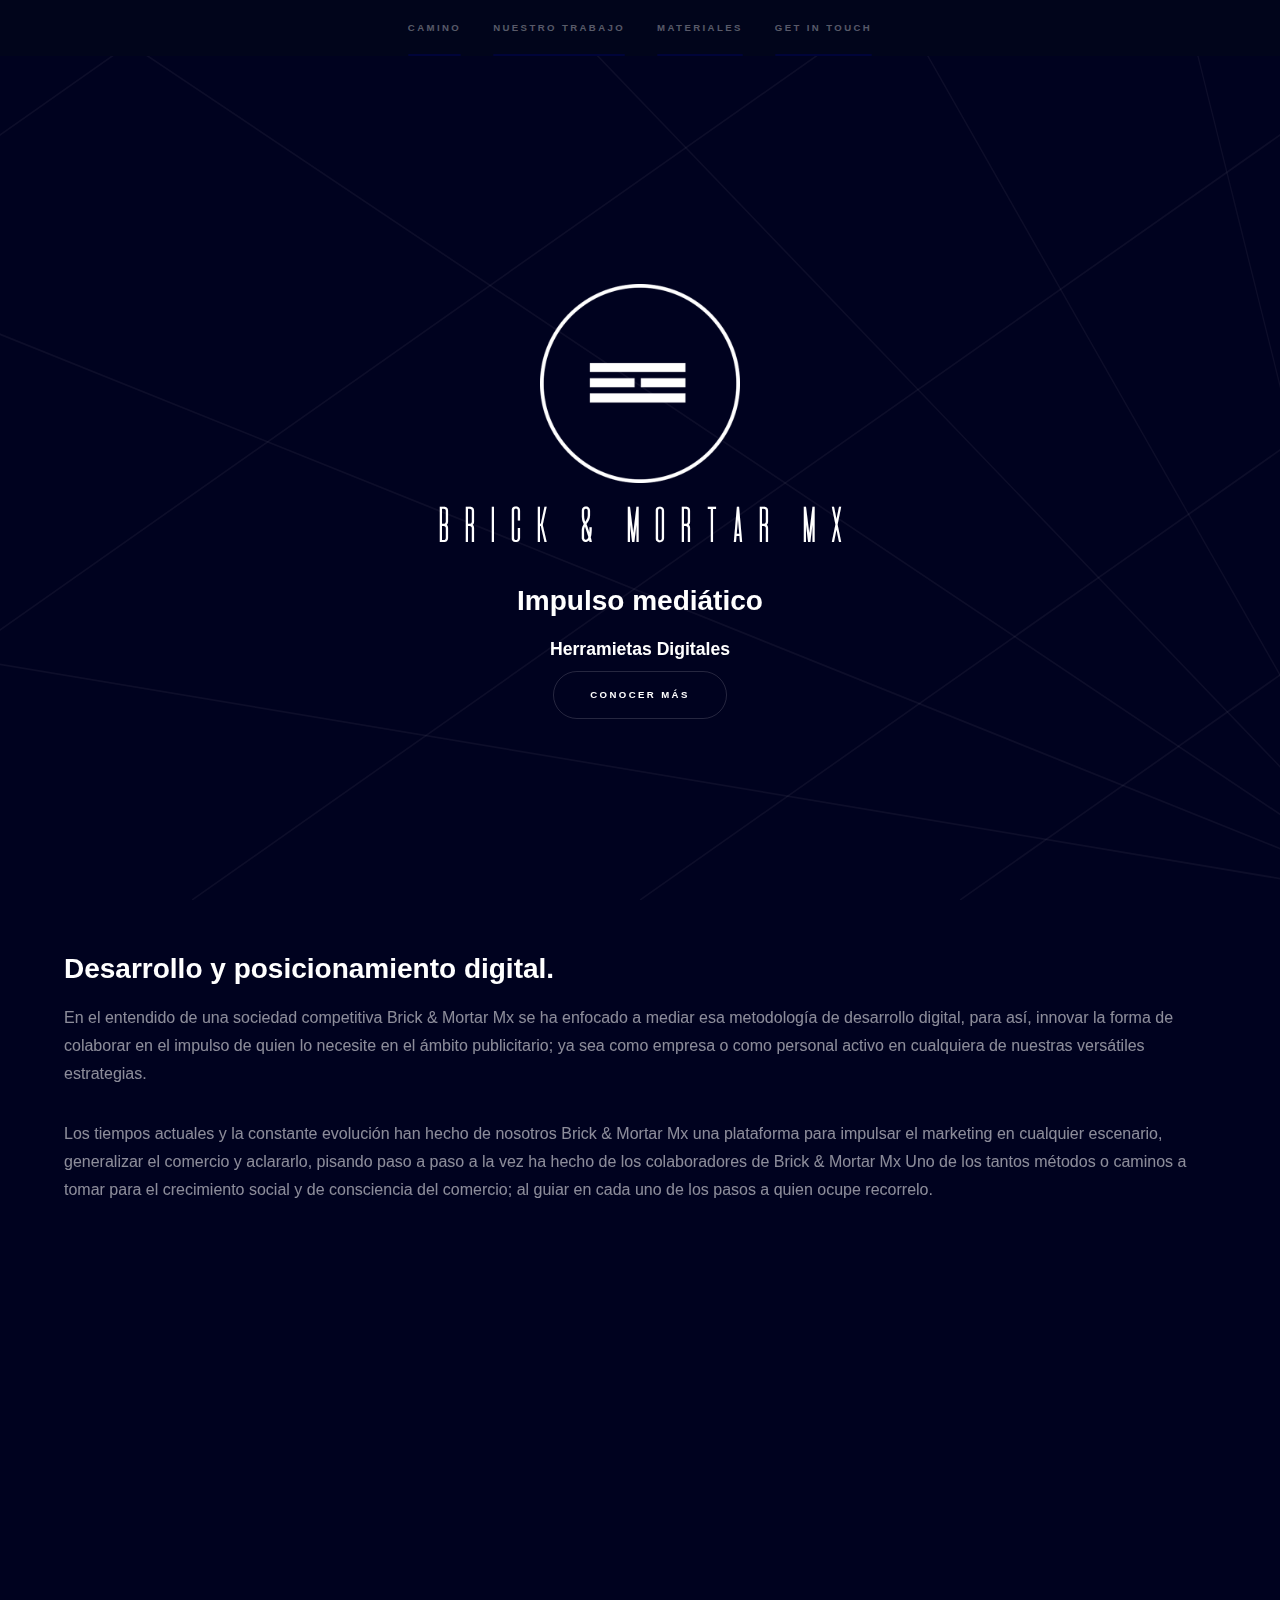
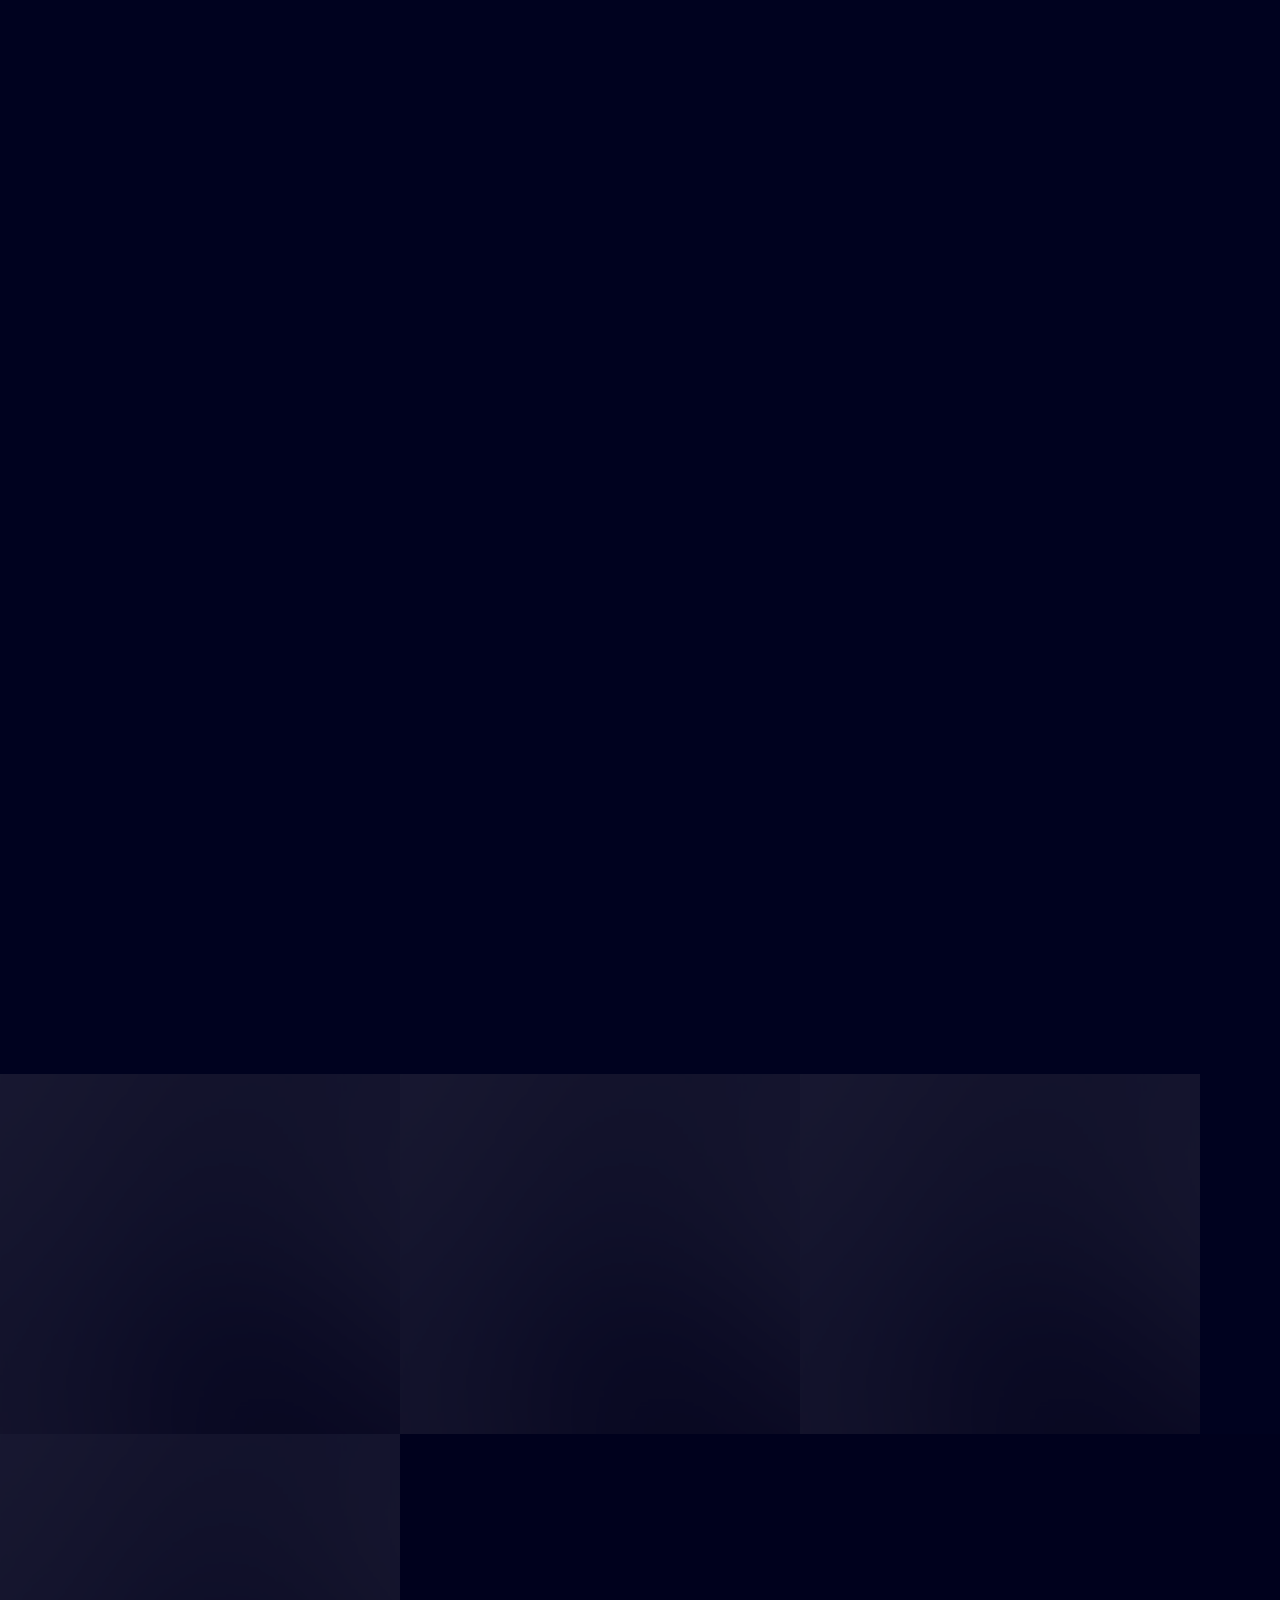
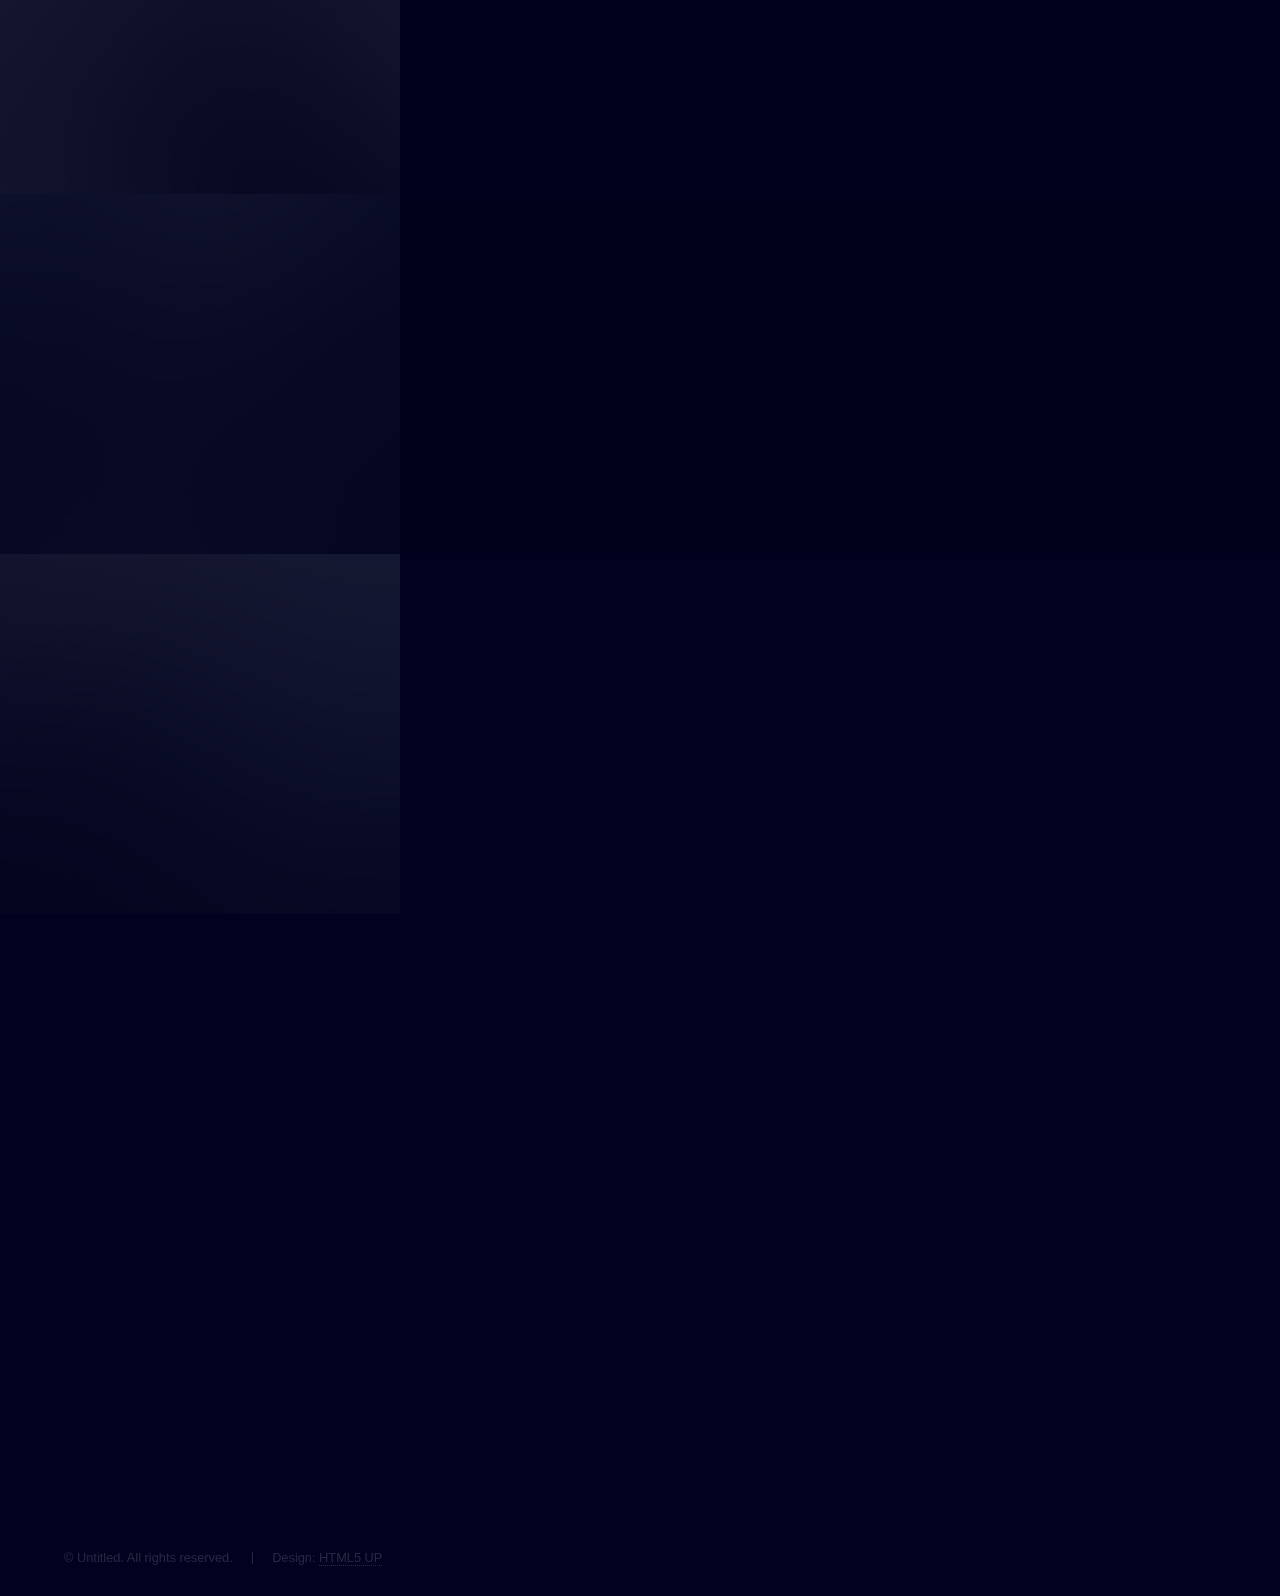
==== commit 950fe83a: "cambios" ====
--- a/index.html
+++ b/index.html
@@ -25,12 +25,12 @@
 		<meta name="msapplication-TileColor" content="#ffffff">
 		<meta name="msapplication-TileImage" content="images/favicon/ms-icon-144x144.png">
 		<meta name="theme-color" content="#ffffff">
-		<meta name="keywords" content="Brick & Mortar MX, impulso, mediático, Herramietas digitales, s.e.o., diseño, CMS, LMS, diseño digital, diseño de impresión, desarrollo de aplicaciones, desarrollo web, desarrollo sistemas, punto de venta, desarrollo punto de venta, seo, api, creatividad mediática, marketing diseño, posicionamiento, estrategias, intranet, administrador de contenidos, lugar en internet">
+		<meta name="keywords" content="Brick & Mortar MX, impulso, mediático, Herramietas digitales, sistemas personalizados, s.e.o., diseño, CMS, LMS, e-commerce, diseño digital, diseño de impresión, plataformas populares,  desarrollo web, desarrollo sistemas, venta en linea, desarrollo tienda, seo, api, creatividad mediática, marketing diseño, posicionamiento, estrategias, intranet, administrador de contenidos, lugar en internet">
 		<meta property="og:image" content="https://www.brick-mortar.com.mx/images/overlay_01.png" />
 		<link rel="stylesheet" href="assets/css/main.min.css" />
-		<link rel="stylesheet" href="assets/css/main.css" />
+		
 		<noscript><link rel="stylesheet" href="assets/css/noscript.min.css" /></noscript>
-		<noscript><link rel="stylesheet" href="assets/css/noscript.css" /></noscript>
+		
 	</head>
 	<body class="is-preload">
 				<video playsinline="playsinline" autoplay="autoplay" muted="muted" loop="loop">
@@ -62,20 +62,92 @@
 					<section id="intro" class="wrapper  fullscreen fade-up">
 						<div class="inner">
 							<div class="w-100 text-white">
-      	<img src="images/logo_B&M.png" alt="Brick & Mortar" width="200" />
+      	<img src="images/logo_B&M.png" alt="Brick & Mortar Mx" width="200" />
         <h1 class="">Brick & Mortar MX</h1>
         <h2 class="">Impulso mediático</h2>
         <h3 class="">Herramietas Digitales</h3>
         
       </div>
+	
+	<a href="#camino" class="button scrolly">Conocer más</a>
+							</ul>
+						</div>
+					</section>
+					<!-- Camino -->
+
+					<section id="camino" class="wrapper">
+						<div class="inner">
+							<div class="row">
+										<div class="col-12 ">
+							
+							<div class="content">
+								
+									<h2>Desarrollo y posicionamiento digital.</h2>
+									<p>En el entendido de una sociedad competitiva Brick & Mortar Mx se ha enfocado a mediar esa metodología de desarrollo digital, para  así, innovar la forma de colaborar en el impulso de quien lo necesite en el ámbito publicitario; ya sea como empresa o como personal activo en cualquiera de nuestras versátiles estrategias.</p>
+									<p>
+										Los tiempos actuales y la constante evolución han hecho de nosotros Brick & Mortar Mx una plataforma para impulsar el marketing en cualquier escenario, generalizar el comercio y aclararlo, pisando paso a paso a la vez ha hecho de los colaboradores de Brick & Mortar Mx Uno de los tantos métodos o caminos a tomar para el crecimiento social y de consciencia del comercio; al guiar en cada uno de los pasos a quien ocupe recorrelo.
+									</p>
+									
+								</div>
+							
+						</div>
+					</div></div>
+
+						
+					</section>
+
+				<!-- One -->
+
+					<section id="one" class="wrapper style3 fade-up">
+						<div class="inner">
+							<h2>Qué desarrollamos?</h2>
+							<p>Para las diferentes empresas o proyectos una solución integral y escalabla con las arquitecturas de desarrllo más vanguardistas y seguras.</p>
+							<div class="features">
+								<section>
+									<img src="images/colaboraciones/SEO-services.jpg" alt="Brick & Mortar Mx S.E.O." class="image main" />
+									<h2>S.E.O.</h2>
+									<p>Optimización del motor de busqueda, al analizar la identidad del proyecto o marca se emplean metricas y competencias para encontrar el majeno correcto de su información en línea.</p>
+								</section>
+								<section>
+									
+									<h2>C.M.S.</h2>
+									<p>Sistemas de administración de contenidos personalizados o iniciales para su crecimiento al paralelo, contando con capacitación para las plafatormas más populares o desde cero usando los frameworks más seguros.</p>
+								</section>
+								<section>
+									
+									<h2>L.M.S.</h2>
+									<p>Sistemas de aprendizaje en línea, dando un plus a la educación de una manera digital ya sea con un sistema personalizado realizado con algun Framework seguro, así como con plataformas pipulares.</p>
+								</section>
+								<section>
+								
+									<h2>C.R.M.</h2>
+									<p>Un modelo de gestión de toda la organización, basada en la satisfacción del cliente, contando con la analítica para todos los protrocolos y flujos empresariales, así como con la implementación en plataformas populares o sistemas personalizados con los mejores frameworks</p>
+								</section>
+								<section>
+									<h2>E-commerce</h2>
+									<p>Una tienda en línea para cada negocio ahora es posible, cada negocio que cuente con un catálogo de productos puede estar en línea al mejor costo incial, contando con pagos directos y sistemas de entregaconectados, ya sea en las plataformas más popules o con los frameworks a la medida.</p>
+								</section>
+								
+								<section>
+									<h2>Desarrollos personalizados</h2>
+									<p>Desarrollos a la medida de las necesidades del requerimiento, haciendo flexible para su concurrencia así como veloces y con las aplicaciones más poderosas de la experiencia del usuario.</p>
+								</section>
+							</div>
 							<ul class="actions">
-								<li><a href="#one" class="button scrolly">Learn more</a></li>
+								<li><a href="generic.html" class="button">Learn more</a></li>
 							</ul>
 						</div>
 					</section>
 
-				<!-- One -->
-					<section id="one" class="wrapper style2 spotlights">
+				<!-- Two -->
+
+					<section id="two" class="wrapper style2 spotlights">
+						<section>
+							<a href="#" class="image"><img src="images/pic01.jpg" alt="" data-position="center center" /></a>
+							<a href="#" class="image"><img src="images/pic01.jpg" alt="" data-position="center center" /></a>
+							<a href="#" class="image"><img src="images/pic01.jpg" alt="" data-position="center center" /></a>
+							
+						</section>
 						<section>
 							<a href="#" class="image"><img src="images/pic01.jpg" alt="" data-position="center center" /></a>
 							<div class="content">
@@ -112,49 +184,6 @@
 								</div>
 							</div>
 						</section>
-					</section>
-
-				<!-- Two -->
-					<section id="two" class="wrapper style3 fade-up">
-						<div class="inner">
-							<h2>What we do</h2>
-							<p>Phasellus convallis elit id ullamcorper pulvinar. Duis aliquam turpis mauris, eu ultricies erat malesuada quis. Aliquam dapibus, lacus eget hendrerit bibendum, urna est aliquam sem, sit amet imperdiet est velit quis lorem.</p>
-							<div class="features">
-								<section>
-									<span class="icon solid major fa-code"></span>
-									<h3>Lorem ipsum amet</h3>
-									<p>Phasellus convallis elit id ullam corper amet et pulvinar. Duis aliquam turpis mauris, sed ultricies erat dapibus.</p>
-								</section>
-								<section>
-									<span class="icon solid major fa-lock"></span>
-									<h3>Aliquam sed nullam</h3>
-									<p>Phasellus convallis elit id ullam corper amet et pulvinar. Duis aliquam turpis mauris, sed ultricies erat dapibus.</p>
-								</section>
-								<section>
-									<span class="icon solid major fa-cog"></span>
-									<h3>Sed erat ullam corper</h3>
-									<p>Phasellus convallis elit id ullam corper amet et pulvinar. Duis aliquam turpis mauris, sed ultricies erat dapibus.</p>
-								</section>
-								<section>
-									<span class="icon solid major fa-desktop"></span>
-									<h3>Veroeros quis lorem</h3>
-									<p>Phasellus convallis elit id ullam corper amet et pulvinar. Duis aliquam turpis mauris, sed ultricies erat dapibus.</p>
-								</section>
-								<section>
-									<span class="icon solid major fa-link"></span>
-									<h3>Urna quis bibendum</h3>
-									<p>Phasellus convallis elit id ullam corper amet et pulvinar. Duis aliquam turpis mauris, sed ultricies erat dapibus.</p>
-								</section>
-								<section>
-									<span class="icon major fa-gem"></span>
-									<h3>Aliquam urna dapibus</h3>
-									<p>Phasellus convallis elit id ullam corper amet et pulvinar. Duis aliquam turpis mauris, sed ultricies erat dapibus.</p>
-								</section>
-							</div>
-							<ul class="actions">
-								<li><a href="generic.html" class="button">Learn more</a></li>
-							</ul>
-						</div>
 					</section>
 
 				<!-- Three -->
--- a/assets/css/noscript.min.css
+++ b/assets/css/noscript.min.css
@@ -0,0 +1,3 @@
+/*!
+ * Brick & Mortar 
+ */@font-face{font-family:"De Valencia";src:url(../webfonts/DeValencia.otf)}.spotlights>section>.image:before{opacity:0!important}.spotlights>section>.content>.inner{transform:none!important;opacity:1!important}.wrapper>.inner{opacity:1!important;transform:none!important}#sidebar>.inner{opacity:1!important}#sidebar nav>ul>li{transform:none!important;opacity:1!important}